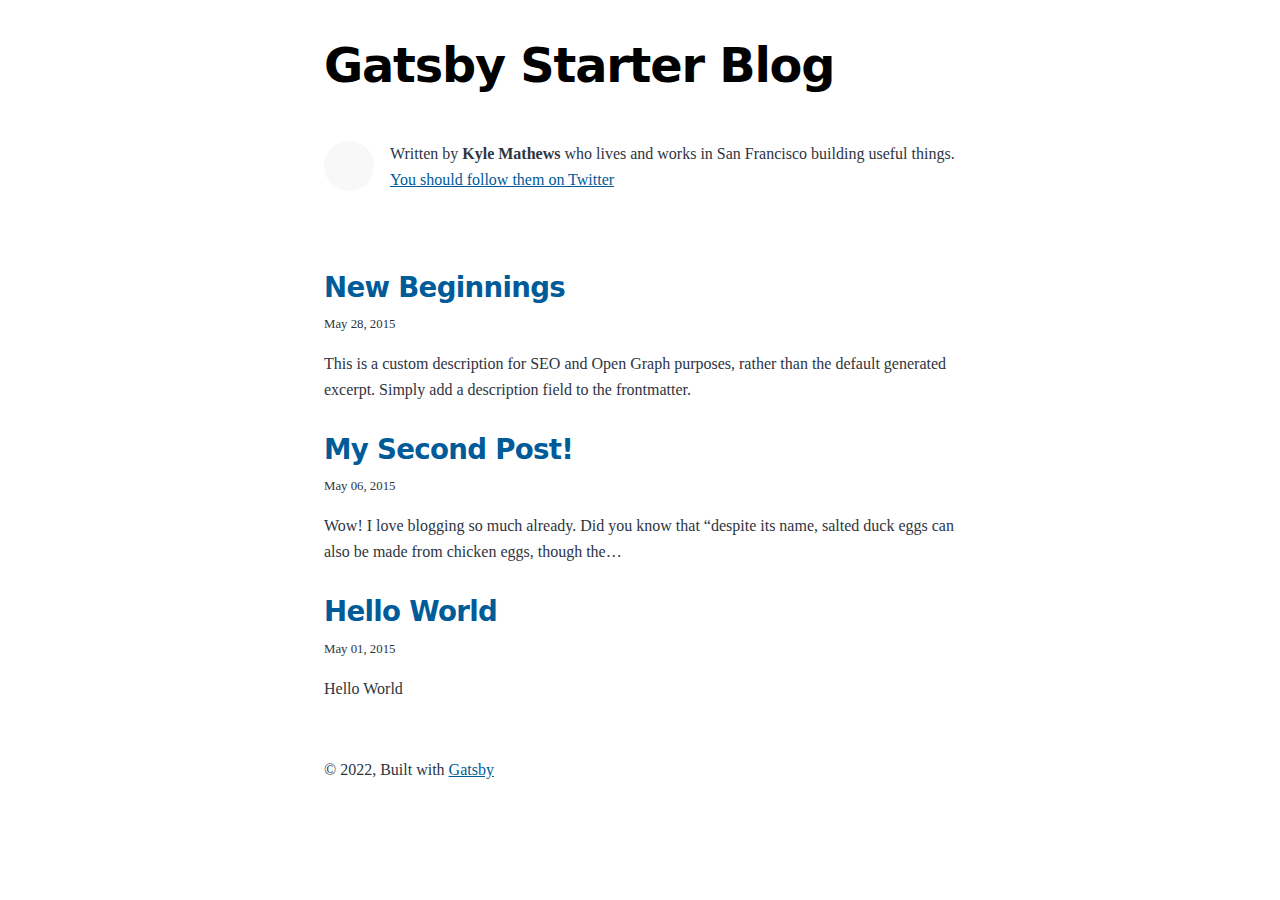
==== index.html @ 4748e027 "Updates" ====
<!DOCTYPE html><html lang="en"><head><meta charSet="utf-8"/><meta http-equiv="x-ua-compatible" content="ie=edge"/><meta name="viewport" content="width=device-width, initial-scale=1, shrink-to-fit=no"/><meta name="generator" content="Gatsby 4.24.4"/><meta name="description" content="A starter blog demonstrating what Gatsby can do." data-gatsby-head="true"/><meta property="og:title" content="All posts" data-gatsby-head="true"/><meta property="og:description" content="A starter blog demonstrating what Gatsby can do." data-gatsby-head="true"/><meta property="og:type" content="website" data-gatsby-head="true"/><meta name="twitter:card" content="summary" data-gatsby-head="true"/><meta name="twitter:creator" content="kylemathews" data-gatsby-head="true"/><meta name="twitter:title" content="All posts" data-gatsby-head="true"/><meta name="twitter:description" content="A starter blog demonstrating what Gatsby can do." data-gatsby-head="true"/><style data-href="/study/styles.c14527ef14ad3325bc7f.css" data-identity="gatsby-global-css">@font-face{font-display:swap;font-family:Montserrat;font-style:normal;font-weight:100;src:local("Montserrat Thin "),local("Montserrat-Thin"),url(/study/static/montserrat-latin-100-8d7d79679b70dbe27172b6460e7a7910.woff2) format("woff2"),url(/study/static/montserrat-latin-100-ec38980a9e0119a379e2a9b3dbb1901a.woff) format("woff")}@font-face{font-display:swap;font-family:Montserrat;font-style:italic;font-weight:100;src:local("Montserrat Thin italic"),local("Montserrat-Thinitalic"),url(/study/static/montserrat-latin-100italic-e279051046ba1286706adc886cf1c96b.woff2) format("woff2"),url(/study/static/montserrat-latin-100italic-3b325a3173c8207435cd1b76e19bf501.woff) format("woff")}@font-face{font-display:swap;font-family:Montserrat;font-style:normal;font-weight:200;src:local("Montserrat Extra Light "),local("Montserrat-Extra Light"),url(/study/static/montserrat-latin-200-9d266fbbfa6cab7009bd56003b1eeb67.woff2) format("woff2"),url(/study/static/montserrat-latin-200-2d8ba08717110d27122e54c34b8a5798.woff) format("woff")}@font-face{font-display:swap;font-family:Montserrat;font-style:italic;font-weight:200;src:local("Montserrat Extra Light italic"),local("Montserrat-Extra Lightitalic"),url(/study/static/montserrat-latin-200italic-6e5b3756583bb2263eb062eae992735e.woff2) format("woff2"),url(/study/static/montserrat-latin-200italic-a0d6f343e4b536c582926255367a57da.woff) format("woff")}@font-face{font-display:swap;font-family:Montserrat;font-style:normal;font-weight:300;src:local("Montserrat Light "),local("Montserrat-Light"),url(/study/static/montserrat-latin-300-00b3e893aab5a8fd632d6342eb72551a.woff2) format("woff2"),url(/study/static/montserrat-latin-300-ea303695ceab35f17e7d062f30e0173b.woff) format("woff")}@font-face{font-display:swap;font-family:Montserrat;font-style:italic;font-weight:300;src:local("Montserrat Light italic"),local("Montserrat-Lightitalic"),url(/study/static/montserrat-latin-300italic-56f34ea368f6aedf89583d444bbcb227.woff2) format("woff2"),url(/study/static/montserrat-latin-300italic-54b0bf2c8c4c12ffafd803be2466a790.woff) format("woff")}@font-face{font-display:swap;font-family:Montserrat;font-style:normal;font-weight:400;src:local("Montserrat Regular "),local("Montserrat-Regular"),url(/study/static/montserrat-latin-400-b71748ae4f80ec8c014def4c5fa8688b.woff2) format("woff2"),url(/study/static/montserrat-latin-400-0659a9f4e90db5cf51b50d005bff1e41.woff) format("woff")}@font-face{font-display:swap;font-family:Montserrat;font-style:italic;font-weight:400;src:local("Montserrat Regular italic"),local("Montserrat-Regularitalic"),url(/study/static/montserrat-latin-400italic-6eed6b4cbb809c6efc7aa7ddad6dbe3e.woff2) format("woff2"),url(/study/static/montserrat-latin-400italic-7583622cfde30ae49086d18447ab28e7.woff) format("woff")}@font-face{font-display:swap;font-family:Montserrat;font-style:normal;font-weight:500;src:local("Montserrat Medium "),local("Montserrat-Medium"),url(/study/static/montserrat-latin-500-091b209546e16313fd4f4fc36090c757.woff2) format("woff2"),url(/study/static/montserrat-latin-500-edd311588712a96bbf435fad264fff62.woff) format("woff")}@font-face{font-display:swap;font-family:Montserrat;font-style:italic;font-weight:500;src:local("Montserrat Medium italic"),local("Montserrat-Mediumitalic"),url(/study/static/montserrat-latin-500italic-c90ced68b46050061d1a41842d6dfb43.woff2) format("woff2"),url(/study/static/montserrat-latin-500italic-5146cbfe02b1deea5dffea27a5f2f998.woff) format("woff")}@font-face{font-display:swap;font-family:Montserrat;font-style:normal;font-weight:600;src:local("Montserrat SemiBold "),local("Montserrat-SemiBold"),url(/study/static/montserrat-latin-600-0480d2f8a71f38db8633b84d8722e0c2.woff2) format("woff2"),url(/study/static/montserrat-latin-600-b77863a375260a05dd13f86a1cee598f.woff) format("woff")}@font-face{font-display:swap;font-family:Montserrat;font-style:italic;font-weight:600;src:local("Montserrat SemiBold italic"),local("Montserrat-SemiBolditalic"),url(/study/static/montserrat-latin-600italic-cf46ffb11f3a60d7df0567f8851a1d00.woff2) format("woff2"),url(/study/static/montserrat-latin-600italic-c4fcfeeb057724724097167e57bd7801.woff) format("woff")}@font-face{font-display:swap;font-family:Montserrat;font-style:normal;font-weight:700;src:local("Montserrat Bold "),local("Montserrat-Bold"),url(/study/static/montserrat-latin-700-7dbcc8a5ea2289d83f657c25b4be6193.woff2) format("woff2"),url(/study/static/montserrat-latin-700-99271a835e1cae8c76ef8bba99a8cc4e.woff) format("woff")}@font-face{font-display:swap;font-family:Montserrat;font-style:italic;font-weight:700;src:local("Montserrat Bold italic"),local("Montserrat-Bolditalic"),url(/study/static/montserrat-latin-700italic-c41ad6bdb4bd504a843d546d0a47958d.woff2) format("woff2"),url(/study/static/montserrat-latin-700italic-6779372f04095051c62ed36bc1dcc142.woff) format("woff")}@font-face{font-display:swap;font-family:Montserrat;font-style:normal;font-weight:800;src:local("Montserrat ExtraBold "),local("Montserrat-ExtraBold"),url(/study/static/montserrat-latin-800-db9a3e0ba7eaea32e5f55328ace6cf23.woff2) format("woff2"),url(/study/static/montserrat-latin-800-4e3c615967a2360f5db87d2f0fd2456f.woff) format("woff")}@font-face{font-display:swap;font-family:Montserrat;font-style:italic;font-weight:800;src:local("Montserrat ExtraBold italic"),local("Montserrat-ExtraBolditalic"),url(/study/static/montserrat-latin-800italic-bf45bfa14805969eda318973947bc42b.woff2) format("woff2"),url(/study/static/montserrat-latin-800italic-fe82abb0bcede51bf724254878e0c374.woff) format("woff")}@font-face{font-display:swap;font-family:Montserrat;font-style:normal;font-weight:900;src:local("Montserrat Black "),local("Montserrat-Black"),url(/study/static/montserrat-latin-900-e66c7edc609e24bacbb705175669d814.woff2) format("woff2"),url(/study/static/montserrat-latin-900-8211f418baeb8ec880b80ba3c682f957.woff) format("woff")}@font-face{font-display:swap;font-family:Montserrat;font-style:italic;font-weight:900;src:local("Montserrat Black italic"),local("Montserrat-Blackitalic"),url(/study/static/montserrat-latin-900italic-4454c775e48152c1a72510ceed3603e2.woff2) format("woff2"),url(/study/static/montserrat-latin-900italic-efcaa0f6a82ee0640b83a0916e6e8d68.woff) format("woff")}@font-face{font-display:swap;font-family:Merriweather;font-style:normal;font-weight:300;src:local("Merriweather Light "),local("Merriweather-Light"),url(/study/static/merriweather-latin-300-fc117160c69a8ea0851b26dd14748ee4.woff2) format("woff2"),url(/study/static/merriweather-latin-300-58b18067ebbd21fda77b67e73c241d3b.woff) format("woff")}@font-face{font-display:swap;font-family:Merriweather;font-style:italic;font-weight:300;src:local("Merriweather Light italic"),local("Merriweather-Lightitalic"),url(/study/static/merriweather-latin-300italic-fe29961474f8dbf77c0aa7b9a629e4bc.woff2) format("woff2"),url(/study/static/merriweather-latin-300italic-23c3f1f88683618a4fb8d265d33d383a.woff) format("woff")}@font-face{font-display:swap;font-family:Merriweather;font-style:normal;font-weight:400;src:local("Merriweather Regular "),local("Merriweather-Regular"),url(/study/static/merriweather-latin-400-d9479e8023bef9cbd9bf8d6eabd6bf36.woff2) format("woff2"),url(/study/static/merriweather-latin-400-040426f99ff6e00b86506452e0d1f10b.woff) format("woff")}@font-face{font-display:swap;font-family:Merriweather;font-style:italic;font-weight:400;src:local("Merriweather Regular italic"),local("Merriweather-Regularitalic"),url(/study/static/merriweather-latin-400italic-2de7bfeaf08fb03d4315d49947f062f7.woff2) format("woff2"),url(/study/static/merriweather-latin-400italic-79db67aca65f5285964ab332bd65f451.woff) format("woff")}@font-face{font-display:swap;font-family:Merriweather;font-style:normal;font-weight:700;src:local("Merriweather Bold "),local("Merriweather-Bold"),url(/study/static/merriweather-latin-700-4b08e01d805fa35d7bf777f1b24314ae.woff2) format("woff2"),url(/study/static/merriweather-latin-700-22fb8afba4ab1f093b6ef9e28a9b6e92.woff) format("woff")}@font-face{font-display:swap;font-family:Merriweather;font-style:italic;font-weight:700;src:local("Merriweather Bold italic"),local("Merriweather-Bolditalic"),url(/study/static/merriweather-latin-700italic-cd92541b177652fffb6e3b952f1c33f1.woff2) format("woff2"),url(/study/static/merriweather-latin-700italic-f87f3d87cea0dd0979bfc8ac9ea90243.woff) format("woff")}@font-face{font-display:swap;font-family:Merriweather;font-style:normal;font-weight:900;src:local("Merriweather Black "),local("Merriweather-Black"),url(/study/static/merriweather-latin-900-f813fc6a4bee46eda5224ac7ebf1b7be.woff2) format("woff2"),url(/study/static/merriweather-latin-900-5d4e42cb44410674acd99153d57df032.woff) format("woff")}@font-face{font-display:swap;font-family:Merriweather;font-style:italic;font-weight:900;src:local("Merriweather Black italic"),local("Merriweather-Blackitalic"),url(/study/static/merriweather-latin-900italic-b7901d85486871c1779c0e93ddd85656.woff2) format("woff2"),url(/study/static/merriweather-latin-900italic-9647f9fdab98756989a8a5550eb205c3.woff) format("woff")}


/*! normalize.css v8.0.1 | MIT License | github.com/necolas/normalize.css */html{-webkit-text-size-adjust:100%;line-height:1.15}body{margin:0}main{display:block}h1{font-size:2em;margin:.67em 0}hr{box-sizing:content-box;height:0;overflow:visible}pre{font-family:monospace,monospace;font-size:1em}a{background-color:transparent}abbr[title]{border-bottom:none;text-decoration:underline;-webkit-text-decoration:underline dotted;text-decoration:underline dotted}b,strong{font-weight:bolder}code,kbd,samp{font-family:monospace,monospace;font-size:1em}small{font-size:80%}sub,sup{font-size:75%;line-height:0;position:relative;vertical-align:baseline}sub{bottom:-.25em}sup{top:-.5em}img{border-style:none}button,input,optgroup,select,textarea{font-family:inherit;font-size:100%;line-height:1.15;margin:0}button,input{overflow:visible}button,select{text-transform:none}[type=button],[type=reset],[type=submit],button{-webkit-appearance:button}[type=button]::-moz-focus-inner,[type=reset]::-moz-focus-inner,[type=submit]::-moz-focus-inner,button::-moz-focus-inner{border-style:none;padding:0}[type=button]:-moz-focusring,[type=reset]:-moz-focusring,[type=submit]:-moz-focusring,button:-moz-focusring{outline:1px dotted ButtonText}fieldset{padding:.35em .75em .625em}legend{box-sizing:border-box;color:inherit;display:table;max-width:100%;padding:0;white-space:normal}progress{vertical-align:baseline}textarea{overflow:auto}[type=checkbox],[type=radio]{box-sizing:border-box;padding:0}[type=number]::-webkit-inner-spin-button,[type=number]::-webkit-outer-spin-button{height:auto}[type=search]{-webkit-appearance:textfield;outline-offset:-2px}[type=search]::-webkit-search-decoration{-webkit-appearance:none}::-webkit-file-upload-button{-webkit-appearance:button;font:inherit}details{display:block}summary{display:list-item}[hidden]{display:none}:root{--maxWidth-none:"none";--maxWidth-xs:20rem;--maxWidth-sm:24rem;--maxWidth-md:28rem;--maxWidth-lg:32rem;--maxWidth-xl:36rem;--maxWidth-2xl:42rem;--maxWidth-3xl:48rem;--maxWidth-4xl:56rem;--maxWidth-full:"100%";--maxWidth-wrapper:var(--maxWidth-2xl);--spacing-px:"1px";--spacing-0:0;--spacing-1:0.25rem;--spacing-2:0.5rem;--spacing-3:0.75rem;--spacing-4:1rem;--spacing-5:1.25rem;--spacing-6:1.5rem;--spacing-8:2rem;--spacing-10:2.5rem;--spacing-12:3rem;--spacing-16:4rem;--spacing-20:5rem;--spacing-24:6rem;--spacing-32:8rem;--fontFamily-sans:Montserrat,system-ui,-apple-system,BlinkMacSystemFont,"Segoe UI",Roboto,"Helvetica Neue",Arial,"Noto Sans",sans-serif,"Apple Color Emoji","Segoe UI Emoji","Segoe UI Symbol","Noto Color Emoji";--fontFamily-serif:"Merriweather","Georgia",Cambria,"Times New Roman",Times,serif;--font-body:var(--fontFamily-serif);--font-heading:var(--fontFamily-sans);--fontWeight-normal:400;--fontWeight-medium:500;--fontWeight-semibold:600;--fontWeight-bold:700;--fontWeight-extrabold:800;--fontWeight-black:900;--fontSize-root:16px;--lineHeight-none:1;--lineHeight-tight:1.1;--lineHeight-normal:1.5;--lineHeight-relaxed:1.625;--fontSize-0:0.833rem;--fontSize-1:1rem;--fontSize-2:1.2rem;--fontSize-3:1.44rem;--fontSize-4:1.728rem;--fontSize-5:2.074rem;--fontSize-6:2.488rem;--fontSize-7:2.986rem;--color-primary:#005b99;--color-text:#2e353f;--color-text-light:#4f5969;--color-heading:#1a202c;--color-heading-black:#000;--color-accent:#d1dce5}*,:after,:before{box-sizing:border-box}html{-webkit-font-smoothing:antialiased;-moz-osx-font-smoothing:grayscale;font-size:var(--fontSize-root);line-height:var(--lineHeight-normal)}body{color:var(--color-text);font-family:var(--font-body);font-size:var(--fontSize-1)}footer{padding:var(--spacing-6) var(--spacing-0)}hr{background:var(--color-accent);border:0;height:1px}h1,h2,h3,h4,h5,h6{font-family:var(--font-heading);letter-spacing:-.025em;line-height:var(--lineHeight-tight);margin-bottom:var(--spacing-6);margin-top:var(--spacing-12)}h2,h3,h4,h5,h6{color:var(--color-heading);font-weight:var(--fontWeight-bold)}h1{color:var(--color-heading-black);font-size:var(--fontSize-6);font-weight:var(--fontWeight-black)}h2{font-size:var(--fontSize-5)}h3{font-size:var(--fontSize-4)}h4{font-size:var(--fontSize-3)}h5{font-size:var(--fontSize-2)}h6{font-size:var(--fontSize-1)}h1>a,h2>a,h3>a,h4>a,h5>a,h6>a{color:inherit;text-decoration:none}p{--baseline-multiplier:0.179;--x-height-multiplier:0.35;line-height:var(--lineHeight-relaxed);margin:var(--spacing-0) var(--spacing-0) var(--spacing-8) var(--spacing-0)}ol,p,ul{padding:var(--spacing-0)}ol,ul{list-style-image:none;list-style-position:outside;margin-bottom:var(--spacing-8);margin-left:var(--spacing-0);margin-right:var(--spacing-0)}ol li,ul li{padding-left:var(--spacing-0)}li>p,ol li,ul li{margin-bottom:calc(var(--spacing-8)/2)}li :last-child{margin-bottom:var(--spacing-0)}li>ul{margin-left:var(--spacing-8);margin-top:calc(var(--spacing-8)/2)}blockquote{border-left:var(--spacing-1) solid var(--color-primary);color:var(--color-text-light);font-size:var(--fontSize-2);font-style:italic;margin-bottom:var(--spacing-8);margin-left:calc(var(--spacing-6)*-1);margin-right:var(--spacing-8);padding:var(--spacing-0) var(--spacing-0) var(--spacing-0) var(--spacing-6)}blockquote>:last-child{margin-bottom:var(--spacing-0)}blockquote>ol,blockquote>ul{list-style-position:inside}table{border-collapse:collapse;border-spacing:.25rem;margin-bottom:var(--spacing-8);width:100%}table thead tr th{border-bottom:1px solid var(--color-accent)}a{color:var(--color-primary)}a:focus,a:hover{text-decoration:none}.global-wrapper{margin:var(--spacing-0) auto;max-width:var(--maxWidth-wrapper);padding:var(--spacing-10) var(--spacing-5)}.global-wrapper[data-is-root-path=true] .bio{margin-bottom:var(--spacing-20)}.global-header{margin-bottom:var(--spacing-12)}.main-heading{font-size:var(--fontSize-7);margin:0}.post-list-item{margin-bottom:var(--spacing-8);margin-top:var(--spacing-8)}.post-list-item p{margin-bottom:var(--spacing-0)}.post-list-item h2{color:var(--color-primary);font-size:var(--fontSize-4);margin-bottom:var(--spacing-2);margin-top:var(--spacing-0)}.post-list-item header{margin-bottom:var(--spacing-4)}.header-link-home{font-family:var(--font-heading);font-size:var(--fontSize-2);font-weight:var(--fontWeight-bold);text-decoration:none}.bio{display:flex;margin-bottom:var(--spacing-16)}.bio p,.bio-avatar{margin-bottom:var(--spacing-0)}.bio-avatar{border-radius:100%;margin-right:var(--spacing-4);min-width:50px}.blog-post header h1{margin:var(--spacing-0) var(--spacing-0) var(--spacing-4) var(--spacing-0)}.blog-post header p{font-family:var(--font-heading);font-size:var(--fontSize-2)}.blog-post-nav ul{margin:var(--spacing-0)}.gatsby-highlight{margin-bottom:var(--spacing-8)}@media (max-width:42rem){blockquote{margin-left:var(--spacing-0);padding:var(--spacing-0) var(--spacing-0) var(--spacing-0) var(--spacing-4)}ol,ul{list-style-position:inside}}code[class*=language-],pre[class*=language-]{word-wrap:normal;background:none;color:#000;font-family:Consolas,Monaco,Andale Mono,Ubuntu Mono,monospace;font-size:1em;-webkit-hyphens:none;hyphens:none;line-height:1.5;-o-tab-size:4;tab-size:4;text-align:left;text-shadow:0 1px #fff;white-space:pre;word-break:normal;word-spacing:normal}code[class*=language-] ::selection,code[class*=language-]::selection,pre[class*=language-] ::selection,pre[class*=language-]::selection{background:#b3d4fc;text-shadow:none}@media print{code[class*=language-],pre[class*=language-]{text-shadow:none}}pre[class*=language-]{margin:.5em 0;overflow:auto;padding:1em}:not(pre)>code[class*=language-],pre[class*=language-]{background:#f5f2f0}:not(pre)>code[class*=language-]{border-radius:.3em;padding:.1em;white-space:normal}.token.cdata,.token.comment,.token.doctype,.token.prolog{color:#708090}.token.punctuation{color:#999}.token.namespace{opacity:.7}.token.boolean,.token.constant,.token.deleted,.token.number,.token.property,.token.symbol,.token.tag{color:#905}.token.attr-name,.token.builtin,.token.char,.token.inserted,.token.selector,.token.string{color:#690}.language-css .token.string,.style .token.string,.token.entity,.token.operator,.token.url{background:hsla(0,0%,100%,.5);color:#9a6e3a}.token.atrule,.token.attr-value,.token.keyword{color:#07a}.token.class-name,.token.function{color:#dd4a68}.token.important,.token.regex,.token.variable{color:#e90}.token.bold,.token.important{font-weight:700}.token.italic{font-style:italic}.token.entity{cursor:help}</style><title data-gatsby-head="true">All posts | Gatsby Starter Blog</title><style>.gatsby-image-wrapper{position:relative;overflow:hidden}.gatsby-image-wrapper picture.object-fit-polyfill{position:static!important}.gatsby-image-wrapper img{bottom:0;height:100%;left:0;margin:0;max-width:none;padding:0;position:absolute;right:0;top:0;width:100%;object-fit:cover}.gatsby-image-wrapper [data-main-image]{opacity:0;transform:translateZ(0);transition:opacity .25s linear;will-change:opacity}.gatsby-image-wrapper-constrained{display:inline-block;vertical-align:top}</style><noscript><style>.gatsby-image-wrapper noscript [data-main-image]{opacity:1!important}.gatsby-image-wrapper [data-placeholder-image]{opacity:0!important}</style></noscript><script type="module">const e="undefined"!=typeof HTMLImageElement&&"loading"in HTMLImageElement.prototype;e&&document.body.addEventListener("load",(function(e){const t=e.target;if(void 0===t.dataset.mainImage)return;if(void 0===t.dataset.gatsbyImageSsr)return;let a=null,n=t;for(;null===a&&n;)void 0!==n.parentNode.dataset.gatsbyImageWrapper&&(a=n.parentNode),n=n.parentNode;const o=a.querySelector("[data-placeholder-image]"),r=new Image;r.src=t.currentSrc,r.decode().catch((()=>{})).then((()=>{t.style.opacity=1,o&&(o.style.opacity=0,o.style.transition="opacity 500ms linear")}))}),!0);</script><link rel="alternate" type="application/rss+xml" title="Gatsby Starter Blog RSS Feed" href="/study/rss.xml"/><link rel="icon" href="/study/favicon-32x32.png?v=4a9773549091c227cd2eb82ccd9c5e3a" type="image/png"/><link rel="manifest" href="/study/manifest.webmanifest" crossorigin="anonymous"/><link rel="apple-touch-icon" sizes="48x48" href="/study/icons/icon-48x48.png?v=4a9773549091c227cd2eb82ccd9c5e3a"/><link rel="apple-touch-icon" sizes="72x72" href="/study/icons/icon-72x72.png?v=4a9773549091c227cd2eb82ccd9c5e3a"/><link rel="apple-touch-icon" sizes="96x96" href="/study/icons/icon-96x96.png?v=4a9773549091c227cd2eb82ccd9c5e3a"/><link rel="apple-touch-icon" sizes="144x144" href="/study/icons/icon-144x144.png?v=4a9773549091c227cd2eb82ccd9c5e3a"/><link rel="apple-touch-icon" sizes="192x192" href="/study/icons/icon-192x192.png?v=4a9773549091c227cd2eb82ccd9c5e3a"/><link rel="apple-touch-icon" sizes="256x256" href="/study/icons/icon-256x256.png?v=4a9773549091c227cd2eb82ccd9c5e3a"/><link rel="apple-touch-icon" sizes="384x384" href="/study/icons/icon-384x384.png?v=4a9773549091c227cd2eb82ccd9c5e3a"/><link rel="apple-touch-icon" sizes="512x512" href="/study/icons/icon-512x512.png?v=4a9773549091c227cd2eb82ccd9c5e3a"/></head><body><div id="___gatsby"><div style="outline:none" tabindex="-1" id="gatsby-focus-wrapper"><div class="global-wrapper" data-is-root-path="true"><header class="global-header"><h1 class="main-heading"><a aria-current="page" class="" href="/study/">Gatsby Starter Blog</a></h1></header><main><div class="bio"><div data-gatsby-image-wrapper="" style="width:50px;height:50px" class="gatsby-image-wrapper bio-avatar"><div aria-hidden="true" data-placeholder-image="" style="opacity:1;transition:opacity 500ms linear;background-color:#f8f8f8;width:50px;height:50px;position:relative"></div><picture><source type="image/avif" data-srcset="/study/static/6dacf7b2c4db85249eda1745ffb570ed/d4bf4/profile-pic.avif 50w,/study/static/6dacf7b2c4db85249eda1745ffb570ed/ee81f/profile-pic.avif 100w" sizes="50px"/><source type="image/webp" data-srcset="/study/static/6dacf7b2c4db85249eda1745ffb570ed/3faea/profile-pic.webp 50w,/study/static/6dacf7b2c4db85249eda1745ffb570ed/6a679/profile-pic.webp 100w" sizes="50px"/><img data-gatsby-image-ssr="" layout="fixed" data-main-image="" style="opacity:0" sizes="50px" decoding="async" loading="lazy" data-src="/study/static/6dacf7b2c4db85249eda1745ffb570ed/e5610/profile-pic.png" data-srcset="/study/static/6dacf7b2c4db85249eda1745ffb570ed/e5610/profile-pic.png 50w,/study/static/6dacf7b2c4db85249eda1745ffb570ed/e9b55/profile-pic.png 100w" alt="Profile picture"/></picture><noscript><picture><source type="image/avif" srcSet="/study/static/6dacf7b2c4db85249eda1745ffb570ed/d4bf4/profile-pic.avif 50w,/study/static/6dacf7b2c4db85249eda1745ffb570ed/ee81f/profile-pic.avif 100w" sizes="50px"/><source type="image/webp" srcSet="/study/static/6dacf7b2c4db85249eda1745ffb570ed/3faea/profile-pic.webp 50w,/study/static/6dacf7b2c4db85249eda1745ffb570ed/6a679/profile-pic.webp 100w" sizes="50px"/><img data-gatsby-image-ssr="" layout="fixed" data-main-image="" style="opacity:0" sizes="50px" decoding="async" loading="lazy" src="/study/static/6dacf7b2c4db85249eda1745ffb570ed/e5610/profile-pic.png" srcSet="/study/static/6dacf7b2c4db85249eda1745ffb570ed/e5610/profile-pic.png 50w,/study/static/6dacf7b2c4db85249eda1745ffb570ed/e9b55/profile-pic.png 100w" alt="Profile picture"/></picture></noscript><script type="module">const t="undefined"!=typeof HTMLImageElement&&"loading"in HTMLImageElement.prototype;if(t){const t=document.querySelectorAll("img[data-main-image]");for(let e of t){e.dataset.src&&(e.setAttribute("src",e.dataset.src),e.removeAttribute("data-src")),e.dataset.srcset&&(e.setAttribute("srcset",e.dataset.srcset),e.removeAttribute("data-srcset"));const t=e.parentNode.querySelectorAll("source[data-srcset]");for(let e of t)e.setAttribute("srcset",e.dataset.srcset),e.removeAttribute("data-srcset");e.complete&&(e.style.opacity=1,e.parentNode.parentNode.querySelector("[data-placeholder-image]").style.opacity=0)}}</script></div><p>Written by <!-- --><strong>Kyle Mathews</strong> <!-- -->who lives and works in San Francisco building useful things.<!-- --> <!-- --><a href="https://twitter.com/kylemathews">You should follow them on Twitter</a></p></div><ol style="list-style:none"><li><article class="post-list-item" itemscope="" itemType="http://schema.org/Article"><header><h2><a itemProp="url" href="/study/new-beginnings/"><span itemProp="headline">New Beginnings</span></a></h2><small>May 28, 2015</small></header><section><p itemProp="description">This is a custom description for SEO and Open Graph purposes, rather than the default generated excerpt. Simply add a description field to the frontmatter.</p></section></article></li><li><article class="post-list-item" itemscope="" itemType="http://schema.org/Article"><header><h2><a itemProp="url" href="/study/my-second-post/"><span itemProp="headline">My Second Post!</span></a></h2><small>May 06, 2015</small></header><section><p itemProp="description">Wow! I love blogging so much already. Did you know that “despite its name, salted duck eggs can also be made from
chicken eggs, though the…</p></section></article></li><li><article class="post-list-item" itemscope="" itemType="http://schema.org/Article"><header><h2><a itemProp="url" href="/study/hello-world/"><span itemProp="headline">Hello World</span></a></h2><small>May 01, 2015</small></header><section><p itemProp="description">Hello World</p></section></article></li></ol></main><footer>© <!-- -->2022<!-- -->, Built with<!-- --> <!-- --><a href="https://www.gatsbyjs.com">Gatsby</a></footer></div></div><div id="gatsby-announcer" style="position:absolute;top:0;width:1px;height:1px;padding:0;overflow:hidden;clip:rect(0, 0, 0, 0);white-space:nowrap;border:0" aria-live="assertive" aria-atomic="true"></div></div><script id="gatsby-script-loader">/*<![CDATA[*/window.pagePath="/";window.___webpackCompilationHash="e8d7f57563f80131ccb7";/*]]>*/</script><script id="gatsby-chunk-mapping">/*<![CDATA[*/window.___chunkMapping={"polyfill":["/polyfill-afa68794cf9a69af341a.js"],"app":["/app-5533d366fbb683eb1912.js"],"component---src-pages-404-js":["/component---src-pages-404-js-b364aab00191e55631bd.js"],"component---src-pages-index-js":["/component---src-pages-index-js-6cac483fa04b52edad50.js"],"component---src-pages-using-typescript-tsx":["/component---src-pages-using-typescript-tsx-edf09d9004c77bab55fc.js"],"component---src-templates-blog-post-js":["/component---src-templates-blog-post-js-9437434837a0eefdf207.js"]};/*]]>*/</script><script src="/study/polyfill-afa68794cf9a69af341a.js" nomodule=""></script><script src="/study/app-5533d366fbb683eb1912.js" async=""></script><script src="/study/framework-6e6c9ea24de955c5e265.js" async=""></script><script src="/study/webpack-runtime-669fdd7a14c1abac9bb7.js" async=""></script></body></html>
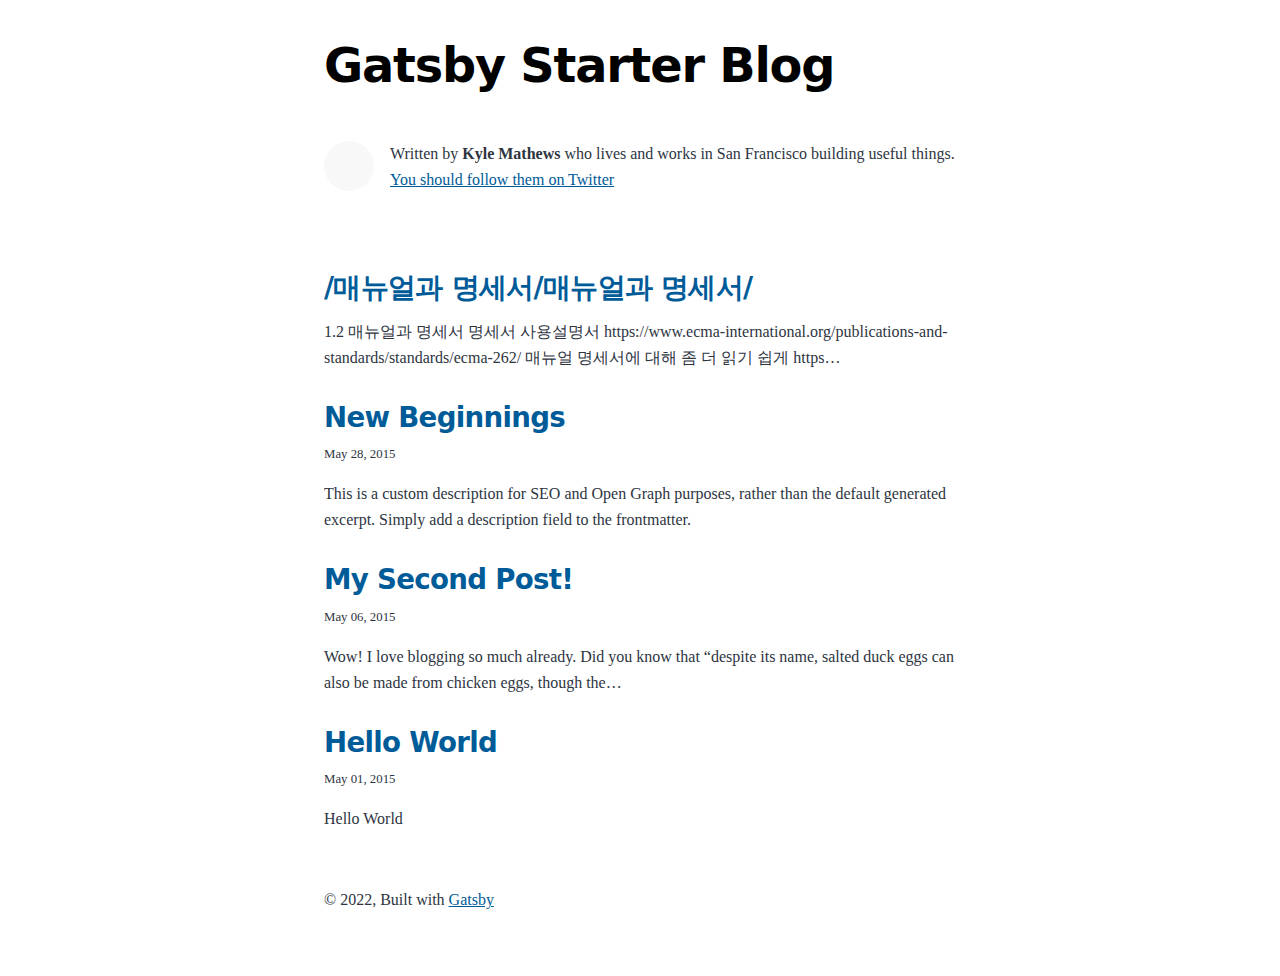
==== commit 59e89b22: "Updates" ====
--- a/index.html
+++ b/index.html
@@ -1,5 +1,5 @@
 <!DOCTYPE html><html lang="en"><head><meta charSet="utf-8"/><meta http-equiv="x-ua-compatible" content="ie=edge"/><meta name="viewport" content="width=device-width, initial-scale=1, shrink-to-fit=no"/><meta name="generator" content="Gatsby 4.24.4"/><meta name="description" content="A starter blog demonstrating what Gatsby can do." data-gatsby-head="true"/><meta property="og:title" content="All posts" data-gatsby-head="true"/><meta property="og:description" content="A starter blog demonstrating what Gatsby can do." data-gatsby-head="true"/><meta property="og:type" content="website" data-gatsby-head="true"/><meta name="twitter:card" content="summary" data-gatsby-head="true"/><meta name="twitter:creator" content="kylemathews" data-gatsby-head="true"/><meta name="twitter:title" content="All posts" data-gatsby-head="true"/><meta name="twitter:description" content="A starter blog demonstrating what Gatsby can do." data-gatsby-head="true"/><style data-href="/study/styles.c14527ef14ad3325bc7f.css" data-identity="gatsby-global-css">@font-face{font-display:swap;font-family:Montserrat;font-style:normal;font-weight:100;src:local("Montserrat Thin "),local("Montserrat-Thin"),url(/study/static/montserrat-latin-100-8d7d79679b70dbe27172b6460e7a7910.woff2) format("woff2"),url(/study/static/montserrat-latin-100-ec38980a9e0119a379e2a9b3dbb1901a.woff) format("woff")}@font-face{font-display:swap;font-family:Montserrat;font-style:italic;font-weight:100;src:local("Montserrat Thin italic"),local("Montserrat-Thinitalic"),url(/study/static/montserrat-latin-100italic-e279051046ba1286706adc886cf1c96b.woff2) format("woff2"),url(/study/static/montserrat-latin-100italic-3b325a3173c8207435cd1b76e19bf501.woff) format("woff")}@font-face{font-display:swap;font-family:Montserrat;font-style:normal;font-weight:200;src:local("Montserrat Extra Light "),local("Montserrat-Extra Light"),url(/study/static/montserrat-latin-200-9d266fbbfa6cab7009bd56003b1eeb67.woff2) format("woff2"),url(/study/static/montserrat-latin-200-2d8ba08717110d27122e54c34b8a5798.woff) format("woff")}@font-face{font-display:swap;font-family:Montserrat;font-style:italic;font-weight:200;src:local("Montserrat Extra Light italic"),local("Montserrat-Extra Lightitalic"),url(/study/static/montserrat-latin-200italic-6e5b3756583bb2263eb062eae992735e.woff2) format("woff2"),url(/study/static/montserrat-latin-200italic-a0d6f343e4b536c582926255367a57da.woff) format("woff")}@font-face{font-display:swap;font-family:Montserrat;font-style:normal;font-weight:300;src:local("Montserrat Light "),local("Montserrat-Light"),url(/study/static/montserrat-latin-300-00b3e893aab5a8fd632d6342eb72551a.woff2) format("woff2"),url(/study/static/montserrat-latin-300-ea303695ceab35f17e7d062f30e0173b.woff) format("woff")}@font-face{font-display:swap;font-family:Montserrat;font-style:italic;font-weight:300;src:local("Montserrat Light italic"),local("Montserrat-Lightitalic"),url(/study/static/montserrat-latin-300italic-56f34ea368f6aedf89583d444bbcb227.woff2) format("woff2"),url(/study/static/montserrat-latin-300italic-54b0bf2c8c4c12ffafd803be2466a790.woff) format("woff")}@font-face{font-display:swap;font-family:Montserrat;font-style:normal;font-weight:400;src:local("Montserrat Regular "),local("Montserrat-Regular"),url(/study/static/montserrat-latin-400-b71748ae4f80ec8c014def4c5fa8688b.woff2) format("woff2"),url(/study/static/montserrat-latin-400-0659a9f4e90db5cf51b50d005bff1e41.woff) format("woff")}@font-face{font-display:swap;font-family:Montserrat;font-style:italic;font-weight:400;src:local("Montserrat Regular italic"),local("Montserrat-Regularitalic"),url(/study/static/montserrat-latin-400italic-6eed6b4cbb809c6efc7aa7ddad6dbe3e.woff2) format("woff2"),url(/study/static/montserrat-latin-400italic-7583622cfde30ae49086d18447ab28e7.woff) format("woff")}@font-face{font-display:swap;font-family:Montserrat;font-style:normal;font-weight:500;src:local("Montserrat Medium "),local("Montserrat-Medium"),url(/study/static/montserrat-latin-500-091b209546e16313fd4f4fc36090c757.woff2) format("woff2"),url(/study/static/montserrat-latin-500-edd311588712a96bbf435fad264fff62.woff) format("woff")}@font-face{font-display:swap;font-family:Montserrat;font-style:italic;font-weight:500;src:local("Montserrat Medium italic"),local("Montserrat-Mediumitalic"),url(/study/static/montserrat-latin-500italic-c90ced68b46050061d1a41842d6dfb43.woff2) format("woff2"),url(/study/static/montserrat-latin-500italic-5146cbfe02b1deea5dffea27a5f2f998.woff) format("woff")}@font-face{font-display:swap;font-family:Montserrat;font-style:normal;font-weight:600;src:local("Montserrat SemiBold "),local("Montserrat-SemiBold"),url(/study/static/montserrat-latin-600-0480d2f8a71f38db8633b84d8722e0c2.woff2) format("woff2"),url(/study/static/montserrat-latin-600-b77863a375260a05dd13f86a1cee598f.woff) format("woff")}@font-face{font-display:swap;font-family:Montserrat;font-style:italic;font-weight:600;src:local("Montserrat SemiBold italic"),local("Montserrat-SemiBolditalic"),url(/study/static/montserrat-latin-600italic-cf46ffb11f3a60d7df0567f8851a1d00.woff2) format("woff2"),url(/study/static/montserrat-latin-600italic-c4fcfeeb057724724097167e57bd7801.woff) format("woff")}@font-face{font-display:swap;font-family:Montserrat;font-style:normal;font-weight:700;src:local("Montserrat Bold "),local("Montserrat-Bold"),url(/study/static/montserrat-latin-700-7dbcc8a5ea2289d83f657c25b4be6193.woff2) format("woff2"),url(/study/static/montserrat-latin-700-99271a835e1cae8c76ef8bba99a8cc4e.woff) format("woff")}@font-face{font-display:swap;font-family:Montserrat;font-style:italic;font-weight:700;src:local("Montserrat Bold italic"),local("Montserrat-Bolditalic"),url(/study/static/montserrat-latin-700italic-c41ad6bdb4bd504a843d546d0a47958d.woff2) format("woff2"),url(/study/static/montserrat-latin-700italic-6779372f04095051c62ed36bc1dcc142.woff) format("woff")}@font-face{font-display:swap;font-family:Montserrat;font-style:normal;font-weight:800;src:local("Montserrat ExtraBold "),local("Montserrat-ExtraBold"),url(/study/static/montserrat-latin-800-db9a3e0ba7eaea32e5f55328ace6cf23.woff2) format("woff2"),url(/study/static/montserrat-latin-800-4e3c615967a2360f5db87d2f0fd2456f.woff) format("woff")}@font-face{font-display:swap;font-family:Montserrat;font-style:italic;font-weight:800;src:local("Montserrat ExtraBold italic"),local("Montserrat-ExtraBolditalic"),url(/study/static/montserrat-latin-800italic-bf45bfa14805969eda318973947bc42b.woff2) format("woff2"),url(/study/static/montserrat-latin-800italic-fe82abb0bcede51bf724254878e0c374.woff) format("woff")}@font-face{font-display:swap;font-family:Montserrat;font-style:normal;font-weight:900;src:local("Montserrat Black "),local("Montserrat-Black"),url(/study/static/montserrat-latin-900-e66c7edc609e24bacbb705175669d814.woff2) format("woff2"),url(/study/static/montserrat-latin-900-8211f418baeb8ec880b80ba3c682f957.woff) format("woff")}@font-face{font-display:swap;font-family:Montserrat;font-style:italic;font-weight:900;src:local("Montserrat Black italic"),local("Montserrat-Blackitalic"),url(/study/static/montserrat-latin-900italic-4454c775e48152c1a72510ceed3603e2.woff2) format("woff2"),url(/study/static/montserrat-latin-900italic-efcaa0f6a82ee0640b83a0916e6e8d68.woff) format("woff")}@font-face{font-display:swap;font-family:Merriweather;font-style:normal;font-weight:300;src:local("Merriweather Light "),local("Merriweather-Light"),url(/study/static/merriweather-latin-300-fc117160c69a8ea0851b26dd14748ee4.woff2) format("woff2"),url(/study/static/merriweather-latin-300-58b18067ebbd21fda77b67e73c241d3b.woff) format("woff")}@font-face{font-display:swap;font-family:Merriweather;font-style:italic;font-weight:300;src:local("Merriweather Light italic"),local("Merriweather-Lightitalic"),url(/study/static/merriweather-latin-300italic-fe29961474f8dbf77c0aa7b9a629e4bc.woff2) format("woff2"),url(/study/static/merriweather-latin-300italic-23c3f1f88683618a4fb8d265d33d383a.woff) format("woff")}@font-face{font-display:swap;font-family:Merriweather;font-style:normal;font-weight:400;src:local("Merriweather Regular "),local("Merriweather-Regular"),url(/study/static/merriweather-latin-400-d9479e8023bef9cbd9bf8d6eabd6bf36.woff2) format("woff2"),url(/study/static/merriweather-latin-400-040426f99ff6e00b86506452e0d1f10b.woff) format("woff")}@font-face{font-display:swap;font-family:Merriweather;font-style:italic;font-weight:400;src:local("Merriweather Regular italic"),local("Merriweather-Regularitalic"),url(/study/static/merriweather-latin-400italic-2de7bfeaf08fb03d4315d49947f062f7.woff2) format("woff2"),url(/study/static/merriweather-latin-400italic-79db67aca65f5285964ab332bd65f451.woff) format("woff")}@font-face{font-display:swap;font-family:Merriweather;font-style:normal;font-weight:700;src:local("Merriweather Bold "),local("Merriweather-Bold"),url(/study/static/merriweather-latin-700-4b08e01d805fa35d7bf777f1b24314ae.woff2) format("woff2"),url(/study/static/merriweather-latin-700-22fb8afba4ab1f093b6ef9e28a9b6e92.woff) format("woff")}@font-face{font-display:swap;font-family:Merriweather;font-style:italic;font-weight:700;src:local("Merriweather Bold italic"),local("Merriweather-Bolditalic"),url(/study/static/merriweather-latin-700italic-cd92541b177652fffb6e3b952f1c33f1.woff2) format("woff2"),url(/study/static/merriweather-latin-700italic-f87f3d87cea0dd0979bfc8ac9ea90243.woff) format("woff")}@font-face{font-display:swap;font-family:Merriweather;font-style:normal;font-weight:900;src:local("Merriweather Black "),local("Merriweather-Black"),url(/study/static/merriweather-latin-900-f813fc6a4bee46eda5224ac7ebf1b7be.woff2) format("woff2"),url(/study/static/merriweather-latin-900-5d4e42cb44410674acd99153d57df032.woff) format("woff")}@font-face{font-display:swap;font-family:Merriweather;font-style:italic;font-weight:900;src:local("Merriweather Black italic"),local("Merriweather-Blackitalic"),url(/study/static/merriweather-latin-900italic-b7901d85486871c1779c0e93ddd85656.woff2) format("woff2"),url(/study/static/merriweather-latin-900italic-9647f9fdab98756989a8a5550eb205c3.woff) format("woff")}
 
 
-/*! normalize.css v8.0.1 | MIT License | github.com/necolas/normalize.css */html{-webkit-text-size-adjust:100%;line-height:1.15}body{margin:0}main{display:block}h1{font-size:2em;margin:.67em 0}hr{box-sizing:content-box;height:0;overflow:visible}pre{font-family:monospace,monospace;font-size:1em}a{background-color:transparent}abbr[title]{border-bottom:none;text-decoration:underline;-webkit-text-decoration:underline dotted;text-decoration:underline dotted}b,strong{font-weight:bolder}code,kbd,samp{font-family:monospace,monospace;font-size:1em}small{font-size:80%}sub,sup{font-size:75%;line-height:0;position:relative;vertical-align:baseline}sub{bottom:-.25em}sup{top:-.5em}img{border-style:none}button,input,optgroup,select,textarea{font-family:inherit;font-size:100%;line-height:1.15;margin:0}button,input{overflow:visible}button,select{text-transform:none}[type=button],[type=reset],[type=submit],button{-webkit-appearance:button}[type=button]::-moz-focus-inner,[type=reset]::-moz-focus-inner,[type=submit]::-moz-focus-inner,button::-moz-focus-inner{border-style:none;padding:0}[type=button]:-moz-focusring,[type=reset]:-moz-focusring,[type=submit]:-moz-focusring,button:-moz-focusring{outline:1px dotted ButtonText}fieldset{padding:.35em .75em .625em}legend{box-sizing:border-box;color:inherit;display:table;max-width:100%;padding:0;white-space:normal}progress{vertical-align:baseline}textarea{overflow:auto}[type=checkbox],[type=radio]{box-sizing:border-box;padding:0}[type=number]::-webkit-inner-spin-button,[type=number]::-webkit-outer-spin-button{height:auto}[type=search]{-webkit-appearance:textfield;outline-offset:-2px}[type=search]::-webkit-search-decoration{-webkit-appearance:none}::-webkit-file-upload-button{-webkit-appearance:button;font:inherit}details{display:block}summary{display:list-item}[hidden]{display:none}:root{--maxWidth-none:"none";--maxWidth-xs:20rem;--maxWidth-sm:24rem;--maxWidth-md:28rem;--maxWidth-lg:32rem;--maxWidth-xl:36rem;--maxWidth-2xl:42rem;--maxWidth-3xl:48rem;--maxWidth-4xl:56rem;--maxWidth-full:"100%";--maxWidth-wrapper:var(--maxWidth-2xl);--spacing-px:"1px";--spacing-0:0;--spacing-1:0.25rem;--spacing-2:0.5rem;--spacing-3:0.75rem;--spacing-4:1rem;--spacing-5:1.25rem;--spacing-6:1.5rem;--spacing-8:2rem;--spacing-10:2.5rem;--spacing-12:3rem;--spacing-16:4rem;--spacing-20:5rem;--spacing-24:6rem;--spacing-32:8rem;--fontFamily-sans:Montserrat,system-ui,-apple-system,BlinkMacSystemFont,"Segoe UI",Roboto,"Helvetica Neue",Arial,"Noto Sans",sans-serif,"Apple Color Emoji","Segoe UI Emoji","Segoe UI Symbol","Noto Color Emoji";--fontFamily-serif:"Merriweather","Georgia",Cambria,"Times New Roman",Times,serif;--font-body:var(--fontFamily-serif);--font-heading:var(--fontFamily-sans);--fontWeight-normal:400;--fontWeight-medium:500;--fontWeight-semibold:600;--fontWeight-bold:700;--fontWeight-extrabold:800;--fontWeight-black:900;--fontSize-root:16px;--lineHeight-none:1;--lineHeight-tight:1.1;--lineHeight-normal:1.5;--lineHeight-relaxed:1.625;--fontSize-0:0.833rem;--fontSize-1:1rem;--fontSize-2:1.2rem;--fontSize-3:1.44rem;--fontSize-4:1.728rem;--fontSize-5:2.074rem;--fontSize-6:2.488rem;--fontSize-7:2.986rem;--color-primary:#005b99;--color-text:#2e353f;--color-text-light:#4f5969;--color-heading:#1a202c;--color-heading-black:#000;--color-accent:#d1dce5}*,:after,:before{box-sizing:border-box}html{-webkit-font-smoothing:antialiased;-moz-osx-font-smoothing:grayscale;font-size:var(--fontSize-root);line-height:var(--lineHeight-normal)}body{color:var(--color-text);font-family:var(--font-body);font-size:var(--fontSize-1)}footer{padding:var(--spacing-6) var(--spacing-0)}hr{background:var(--color-accent);border:0;height:1px}h1,h2,h3,h4,h5,h6{font-family:var(--font-heading);letter-spacing:-.025em;line-height:var(--lineHeight-tight);margin-bottom:var(--spacing-6);margin-top:var(--spacing-12)}h2,h3,h4,h5,h6{color:var(--color-heading);font-weight:var(--fontWeight-bold)}h1{color:var(--color-heading-black);font-size:var(--fontSize-6);font-weight:var(--fontWeight-black)}h2{font-size:var(--fontSize-5)}h3{font-size:var(--fontSize-4)}h4{font-size:var(--fontSize-3)}h5{font-size:var(--fontSize-2)}h6{font-size:var(--fontSize-1)}h1>a,h2>a,h3>a,h4>a,h5>a,h6>a{color:inherit;text-decoration:none}p{--baseline-multiplier:0.179;--x-height-multiplier:0.35;line-height:var(--lineHeight-relaxed);margin:var(--spacing-0) var(--spacing-0) var(--spacing-8) var(--spacing-0)}ol,p,ul{padding:var(--spacing-0)}ol,ul{list-style-image:none;list-style-position:outside;margin-bottom:var(--spacing-8);margin-left:var(--spacing-0);margin-right:var(--spacing-0)}ol li,ul li{padding-left:var(--spacing-0)}li>p,ol li,ul li{margin-bottom:calc(var(--spacing-8)/2)}li :last-child{margin-bottom:var(--spacing-0)}li>ul{margin-left:var(--spacing-8);margin-top:calc(var(--spacing-8)/2)}blockquote{border-left:var(--spacing-1) solid var(--color-primary);color:var(--color-text-light);font-size:var(--fontSize-2);font-style:italic;margin-bottom:var(--spacing-8);margin-left:calc(var(--spacing-6)*-1);margin-right:var(--spacing-8);padding:var(--spacing-0) var(--spacing-0) var(--spacing-0) var(--spacing-6)}blockquote>:last-child{margin-bottom:var(--spacing-0)}blockquote>ol,blockquote>ul{list-style-position:inside}table{border-collapse:collapse;border-spacing:.25rem;margin-bottom:var(--spacing-8);width:100%}table thead tr th{border-bottom:1px solid var(--color-accent)}a{color:var(--color-primary)}a:focus,a:hover{text-decoration:none}.global-wrapper{margin:var(--spacing-0) auto;max-width:var(--maxWidth-wrapper);padding:var(--spacing-10) var(--spacing-5)}.global-wrapper[data-is-root-path=true] .bio{margin-bottom:var(--spacing-20)}.global-header{margin-bottom:var(--spacing-12)}.main-heading{font-size:var(--fontSize-7);margin:0}.post-list-item{margin-bottom:var(--spacing-8);margin-top:var(--spacing-8)}.post-list-item p{margin-bottom:var(--spacing-0)}.post-list-item h2{color:var(--color-primary);font-size:var(--fontSize-4);margin-bottom:var(--spacing-2);margin-top:var(--spacing-0)}.post-list-item header{margin-bottom:var(--spacing-4)}.header-link-home{font-family:var(--font-heading);font-size:var(--fontSize-2);font-weight:var(--fontWeight-bold);text-decoration:none}.bio{display:flex;margin-bottom:var(--spacing-16)}.bio p,.bio-avatar{margin-bottom:var(--spacing-0)}.bio-avatar{border-radius:100%;margin-right:var(--spacing-4);min-width:50px}.blog-post header h1{margin:var(--spacing-0) var(--spacing-0) var(--spacing-4) var(--spacing-0)}.blog-post header p{font-family:var(--font-heading);font-size:var(--fontSize-2)}.blog-post-nav ul{margin:var(--spacing-0)}.gatsby-highlight{margin-bottom:var(--spacing-8)}@media (max-width:42rem){blockquote{margin-left:var(--spacing-0);padding:var(--spacing-0) var(--spacing-0) var(--spacing-0) var(--spacing-4)}ol,ul{list-style-position:inside}}code[class*=language-],pre[class*=language-]{word-wrap:normal;background:none;color:#000;font-family:Consolas,Monaco,Andale Mono,Ubuntu Mono,monospace;font-size:1em;-webkit-hyphens:none;hyphens:none;line-height:1.5;-o-tab-size:4;tab-size:4;text-align:left;text-shadow:0 1px #fff;white-space:pre;word-break:normal;word-spacing:normal}code[class*=language-] ::selection,code[class*=language-]::selection,pre[class*=language-] ::selection,pre[class*=language-]::selection{background:#b3d4fc;text-shadow:none}@media print{code[class*=language-],pre[class*=language-]{text-shadow:none}}pre[class*=language-]{margin:.5em 0;overflow:auto;padding:1em}:not(pre)>code[class*=language-],pre[class*=language-]{background:#f5f2f0}:not(pre)>code[class*=language-]{border-radius:.3em;padding:.1em;white-space:normal}.token.cdata,.token.comment,.token.doctype,.token.prolog{color:#708090}.token.punctuation{color:#999}.token.namespace{opacity:.7}.token.boolean,.token.constant,.token.deleted,.token.number,.token.property,.token.symbol,.token.tag{color:#905}.token.attr-name,.token.builtin,.token.char,.token.inserted,.token.selector,.token.string{color:#690}.language-css .token.string,.style .token.string,.token.entity,.token.operator,.token.url{background:hsla(0,0%,100%,.5);color:#9a6e3a}.token.atrule,.token.attr-value,.token.keyword{color:#07a}.token.class-name,.token.function{color:#dd4a68}.token.important,.token.regex,.token.variable{color:#e90}.token.bold,.token.important{font-weight:700}.token.italic{font-style:italic}.token.entity{cursor:help}</style><title data-gatsby-head="true">All posts | Gatsby Starter Blog</title><style>.gatsby-image-wrapper{position:relative;overflow:hidden}.gatsby-image-wrapper picture.object-fit-polyfill{position:static!important}.gatsby-image-wrapper img{bottom:0;height:100%;left:0;margin:0;max-width:none;padding:0;position:absolute;right:0;top:0;width:100%;object-fit:cover}.gatsby-image-wrapper [data-main-image]{opacity:0;transform:translateZ(0);transition:opacity .25s linear;will-change:opacity}.gatsby-image-wrapper-constrained{display:inline-block;vertical-align:top}</style><noscript><style>.gatsby-image-wrapper noscript [data-main-image]{opacity:1!important}.gatsby-image-wrapper [data-placeholder-image]{opacity:0!important}</style></noscript><script type="module">const e="undefined"!=typeof HTMLImageElement&&"loading"in HTMLImageElement.prototype;e&&document.body.addEventListener("load",(function(e){const t=e.target;if(void 0===t.dataset.mainImage)return;if(void 0===t.dataset.gatsbyImageSsr)return;let a=null,n=t;for(;null===a&&n;)void 0!==n.parentNode.dataset.gatsbyImageWrapper&&(a=n.parentNode),n=n.parentNode;const o=a.querySelector("[data-placeholder-image]"),r=new Image;r.src=t.currentSrc,r.decode().catch((()=>{})).then((()=>{t.style.opacity=1,o&&(o.style.opacity=0,o.style.transition="opacity 500ms linear")}))}),!0);</script><link rel="alternate" type="application/rss+xml" title="Gatsby Starter Blog RSS Feed" href="/study/rss.xml"/><link rel="icon" href="/study/favicon-32x32.png?v=4a9773549091c227cd2eb82ccd9c5e3a" type="image/png"/><link rel="manifest" href="/study/manifest.webmanifest" crossorigin="anonymous"/><link rel="apple-touch-icon" sizes="48x48" href="/study/icons/icon-48x48.png?v=4a9773549091c227cd2eb82ccd9c5e3a"/><link rel="apple-touch-icon" sizes="72x72" href="/study/icons/icon-72x72.png?v=4a9773549091c227cd2eb82ccd9c5e3a"/><link rel="apple-touch-icon" sizes="96x96" href="/study/icons/icon-96x96.png?v=4a9773549091c227cd2eb82ccd9c5e3a"/><link rel="apple-touch-icon" sizes="144x144" href="/study/icons/icon-144x144.png?v=4a9773549091c227cd2eb82ccd9c5e3a"/><link rel="apple-touch-icon" sizes="192x192" href="/study/icons/icon-192x192.png?v=4a9773549091c227cd2eb82ccd9c5e3a"/><link rel="apple-touch-icon" sizes="256x256" href="/study/icons/icon-256x256.png?v=4a9773549091c227cd2eb82ccd9c5e3a"/><link rel="apple-touch-icon" sizes="384x384" href="/study/icons/icon-384x384.png?v=4a9773549091c227cd2eb82ccd9c5e3a"/><link rel="apple-touch-icon" sizes="512x512" href="/study/icons/icon-512x512.png?v=4a9773549091c227cd2eb82ccd9c5e3a"/></head><body><div id="___gatsby"><div style="outline:none" tabindex="-1" id="gatsby-focus-wrapper"><div class="global-wrapper" data-is-root-path="true"><header class="global-header"><h1 class="main-heading"><a aria-current="page" class="" href="/study/">Gatsby Starter Blog</a></h1></header><main><div class="bio"><div data-gatsby-image-wrapper="" style="width:50px;height:50px" class="gatsby-image-wrapper bio-avatar"><div aria-hidden="true" data-placeholder-image="" style="opacity:1;transition:opacity 500ms linear;background-color:#f8f8f8;width:50px;height:50px;position:relative"></div><picture><source type="image/avif" data-srcset="/study/static/6dacf7b2c4db85249eda1745ffb570ed/d4bf4/profile-pic.avif 50w,/study/static/6dacf7b2c4db85249eda1745ffb570ed/ee81f/profile-pic.avif 100w" sizes="50px"/><source type="image/webp" data-srcset="/study/static/6dacf7b2c4db85249eda1745ffb570ed/3faea/profile-pic.webp 50w,/study/static/6dacf7b2c4db85249eda1745ffb570ed/6a679/profile-pic.webp 100w" sizes="50px"/><img data-gatsby-image-ssr="" layout="fixed" data-main-image="" style="opacity:0" sizes="50px" decoding="async" loading="lazy" data-src="/study/static/6dacf7b2c4db85249eda1745ffb570ed/e5610/profile-pic.png" data-srcset="/study/static/6dacf7b2c4db85249eda1745ffb570ed/e5610/profile-pic.png 50w,/study/static/6dacf7b2c4db85249eda1745ffb570ed/e9b55/profile-pic.png 100w" alt="Profile picture"/></picture><noscript><picture><source type="image/avif" srcSet="/study/static/6dacf7b2c4db85249eda1745ffb570ed/d4bf4/profile-pic.avif 50w,/study/static/6dacf7b2c4db85249eda1745ffb570ed/ee81f/profile-pic.avif 100w" sizes="50px"/><source type="image/webp" srcSet="/study/static/6dacf7b2c4db85249eda1745ffb570ed/3faea/profile-pic.webp 50w,/study/static/6dacf7b2c4db85249eda1745ffb570ed/6a679/profile-pic.webp 100w" sizes="50px"/><img data-gatsby-image-ssr="" layout="fixed" data-main-image="" style="opacity:0" sizes="50px" decoding="async" loading="lazy" src="/study/static/6dacf7b2c4db85249eda1745ffb570ed/e5610/profile-pic.png" srcSet="/study/static/6dacf7b2c4db85249eda1745ffb570ed/e5610/profile-pic.png 50w,/study/static/6dacf7b2c4db85249eda1745ffb570ed/e9b55/profile-pic.png 100w" alt="Profile picture"/></picture></noscript><script type="module">const t="undefined"!=typeof HTMLImageElement&&"loading"in HTMLImageElement.prototype;if(t){const t=document.querySelectorAll("img[data-main-image]");for(let e of t){e.dataset.src&&(e.setAttribute("src",e.dataset.src),e.removeAttribute("data-src")),e.dataset.srcset&&(e.setAttribute("srcset",e.dataset.srcset),e.removeAttribute("data-srcset"));const t=e.parentNode.querySelectorAll("source[data-srcset]");for(let e of t)e.setAttribute("srcset",e.dataset.srcset),e.removeAttribute("data-srcset");e.complete&&(e.style.opacity=1,e.parentNode.parentNode.querySelector("[data-placeholder-image]").style.opacity=0)}}</script></div><p>Written by <!-- --><strong>Kyle Mathews</strong> <!-- -->who lives and works in San Francisco building useful things.<!-- --> <!-- --><a href="https://twitter.com/kylemathews">You should follow them on Twitter</a></p></div><ol style="list-style:none"><li><article class="post-list-item" itemscope="" itemType="http://schema.org/Article"><header><h2><a itemProp="url" href="/study/new-beginnings/"><span itemProp="headline">New Beginnings</span></a></h2><small>May 28, 2015</small></header><section><p itemProp="description">This is a custom description for SEO and Open Graph purposes, rather than the default generated excerpt. Simply add a description field to the frontmatter.</p></section></article></li><li><article class="post-list-item" itemscope="" itemType="http://schema.org/Article"><header><h2><a itemProp="url" href="/study/my-second-post/"><span itemProp="headline">My Second Post!</span></a></h2><small>May 06, 2015</small></header><section><p itemProp="description">Wow! I love blogging so much already. Did you know that “despite its name, salted duck eggs can also be made from
-chicken eggs, though the…</p></section></article></li><li><article class="post-list-item" itemscope="" itemType="http://schema.org/Article"><header><h2><a itemProp="url" href="/study/hello-world/"><span itemProp="headline">Hello World</span></a></h2><small>May 01, 2015</small></header><section><p itemProp="description">Hello World</p></section></article></li></ol></main><footer>© <!-- -->2022<!-- -->, Built with<!-- --> <!-- --><a href="https://www.gatsbyjs.com">Gatsby</a></footer></div></div><div id="gatsby-announcer" style="position:absolute;top:0;width:1px;height:1px;padding:0;overflow:hidden;clip:rect(0, 0, 0, 0);white-space:nowrap;border:0" aria-live="assertive" aria-atomic="true"></div></div><script id="gatsby-script-loader">/*<![CDATA[*/window.pagePath="/";window.___webpackCompilationHash="e8d7f57563f80131ccb7";/*]]>*/</script><script id="gatsby-chunk-mapping">/*<![CDATA[*/window.___chunkMapping={"polyfill":["/polyfill-afa68794cf9a69af341a.js"],"app":["/app-5533d366fbb683eb1912.js"],"component---src-pages-404-js":["/component---src-pages-404-js-b364aab00191e55631bd.js"],"component---src-pages-index-js":["/component---src-pages-index-js-6cac483fa04b52edad50.js"],"component---src-pages-using-typescript-tsx":["/component---src-pages-using-typescript-tsx-edf09d9004c77bab55fc.js"],"component---src-templates-blog-post-js":["/component---src-templates-blog-post-js-9437434837a0eefdf207.js"]};/*]]>*/</script><script src="/study/polyfill-afa68794cf9a69af341a.js" nomodule=""></script><script src="/study/app-5533d366fbb683eb1912.js" async=""></script><script src="/study/framework-6e6c9ea24de955c5e265.js" async=""></script><script src="/study/webpack-runtime-669fdd7a14c1abac9bb7.js" async=""></script></body></html>+/*! normalize.css v8.0.1 | MIT License | github.com/necolas/normalize.css */html{-webkit-text-size-adjust:100%;line-height:1.15}body{margin:0}main{display:block}h1{font-size:2em;margin:.67em 0}hr{box-sizing:content-box;height:0;overflow:visible}pre{font-family:monospace,monospace;font-size:1em}a{background-color:transparent}abbr[title]{border-bottom:none;text-decoration:underline;-webkit-text-decoration:underline dotted;text-decoration:underline dotted}b,strong{font-weight:bolder}code,kbd,samp{font-family:monospace,monospace;font-size:1em}small{font-size:80%}sub,sup{font-size:75%;line-height:0;position:relative;vertical-align:baseline}sub{bottom:-.25em}sup{top:-.5em}img{border-style:none}button,input,optgroup,select,textarea{font-family:inherit;font-size:100%;line-height:1.15;margin:0}button,input{overflow:visible}button,select{text-transform:none}[type=button],[type=reset],[type=submit],button{-webkit-appearance:button}[type=button]::-moz-focus-inner,[type=reset]::-moz-focus-inner,[type=submit]::-moz-focus-inner,button::-moz-focus-inner{border-style:none;padding:0}[type=button]:-moz-focusring,[type=reset]:-moz-focusring,[type=submit]:-moz-focusring,button:-moz-focusring{outline:1px dotted ButtonText}fieldset{padding:.35em .75em .625em}legend{box-sizing:border-box;color:inherit;display:table;max-width:100%;padding:0;white-space:normal}progress{vertical-align:baseline}textarea{overflow:auto}[type=checkbox],[type=radio]{box-sizing:border-box;padding:0}[type=number]::-webkit-inner-spin-button,[type=number]::-webkit-outer-spin-button{height:auto}[type=search]{-webkit-appearance:textfield;outline-offset:-2px}[type=search]::-webkit-search-decoration{-webkit-appearance:none}::-webkit-file-upload-button{-webkit-appearance:button;font:inherit}details{display:block}summary{display:list-item}[hidden]{display:none}:root{--maxWidth-none:"none";--maxWidth-xs:20rem;--maxWidth-sm:24rem;--maxWidth-md:28rem;--maxWidth-lg:32rem;--maxWidth-xl:36rem;--maxWidth-2xl:42rem;--maxWidth-3xl:48rem;--maxWidth-4xl:56rem;--maxWidth-full:"100%";--maxWidth-wrapper:var(--maxWidth-2xl);--spacing-px:"1px";--spacing-0:0;--spacing-1:0.25rem;--spacing-2:0.5rem;--spacing-3:0.75rem;--spacing-4:1rem;--spacing-5:1.25rem;--spacing-6:1.5rem;--spacing-8:2rem;--spacing-10:2.5rem;--spacing-12:3rem;--spacing-16:4rem;--spacing-20:5rem;--spacing-24:6rem;--spacing-32:8rem;--fontFamily-sans:Montserrat,system-ui,-apple-system,BlinkMacSystemFont,"Segoe UI",Roboto,"Helvetica Neue",Arial,"Noto Sans",sans-serif,"Apple Color Emoji","Segoe UI Emoji","Segoe UI Symbol","Noto Color Emoji";--fontFamily-serif:"Merriweather","Georgia",Cambria,"Times New Roman",Times,serif;--font-body:var(--fontFamily-serif);--font-heading:var(--fontFamily-sans);--fontWeight-normal:400;--fontWeight-medium:500;--fontWeight-semibold:600;--fontWeight-bold:700;--fontWeight-extrabold:800;--fontWeight-black:900;--fontSize-root:16px;--lineHeight-none:1;--lineHeight-tight:1.1;--lineHeight-normal:1.5;--lineHeight-relaxed:1.625;--fontSize-0:0.833rem;--fontSize-1:1rem;--fontSize-2:1.2rem;--fontSize-3:1.44rem;--fontSize-4:1.728rem;--fontSize-5:2.074rem;--fontSize-6:2.488rem;--fontSize-7:2.986rem;--color-primary:#005b99;--color-text:#2e353f;--color-text-light:#4f5969;--color-heading:#1a202c;--color-heading-black:#000;--color-accent:#d1dce5}*,:after,:before{box-sizing:border-box}html{-webkit-font-smoothing:antialiased;-moz-osx-font-smoothing:grayscale;font-size:var(--fontSize-root);line-height:var(--lineHeight-normal)}body{color:var(--color-text);font-family:var(--font-body);font-size:var(--fontSize-1)}footer{padding:var(--spacing-6) var(--spacing-0)}hr{background:var(--color-accent);border:0;height:1px}h1,h2,h3,h4,h5,h6{font-family:var(--font-heading);letter-spacing:-.025em;line-height:var(--lineHeight-tight);margin-bottom:var(--spacing-6);margin-top:var(--spacing-12)}h2,h3,h4,h5,h6{color:var(--color-heading);font-weight:var(--fontWeight-bold)}h1{color:var(--color-heading-black);font-size:var(--fontSize-6);font-weight:var(--fontWeight-black)}h2{font-size:var(--fontSize-5)}h3{font-size:var(--fontSize-4)}h4{font-size:var(--fontSize-3)}h5{font-size:var(--fontSize-2)}h6{font-size:var(--fontSize-1)}h1>a,h2>a,h3>a,h4>a,h5>a,h6>a{color:inherit;text-decoration:none}p{--baseline-multiplier:0.179;--x-height-multiplier:0.35;line-height:var(--lineHeight-relaxed);margin:var(--spacing-0) var(--spacing-0) var(--spacing-8) var(--spacing-0)}ol,p,ul{padding:var(--spacing-0)}ol,ul{list-style-image:none;list-style-position:outside;margin-bottom:var(--spacing-8);margin-left:var(--spacing-0);margin-right:var(--spacing-0)}ol li,ul li{padding-left:var(--spacing-0)}li>p,ol li,ul li{margin-bottom:calc(var(--spacing-8)/2)}li :last-child{margin-bottom:var(--spacing-0)}li>ul{margin-left:var(--spacing-8);margin-top:calc(var(--spacing-8)/2)}blockquote{border-left:var(--spacing-1) solid var(--color-primary);color:var(--color-text-light);font-size:var(--fontSize-2);font-style:italic;margin-bottom:var(--spacing-8);margin-left:calc(var(--spacing-6)*-1);margin-right:var(--spacing-8);padding:var(--spacing-0) var(--spacing-0) var(--spacing-0) var(--spacing-6)}blockquote>:last-child{margin-bottom:var(--spacing-0)}blockquote>ol,blockquote>ul{list-style-position:inside}table{border-collapse:collapse;border-spacing:.25rem;margin-bottom:var(--spacing-8);width:100%}table thead tr th{border-bottom:1px solid var(--color-accent)}a{color:var(--color-primary)}a:focus,a:hover{text-decoration:none}.global-wrapper{margin:var(--spacing-0) auto;max-width:var(--maxWidth-wrapper);padding:var(--spacing-10) var(--spacing-5)}.global-wrapper[data-is-root-path=true] .bio{margin-bottom:var(--spacing-20)}.global-header{margin-bottom:var(--spacing-12)}.main-heading{font-size:var(--fontSize-7);margin:0}.post-list-item{margin-bottom:var(--spacing-8);margin-top:var(--spacing-8)}.post-list-item p{margin-bottom:var(--spacing-0)}.post-list-item h2{color:var(--color-primary);font-size:var(--fontSize-4);margin-bottom:var(--spacing-2);margin-top:var(--spacing-0)}.post-list-item header{margin-bottom:var(--spacing-4)}.header-link-home{font-family:var(--font-heading);font-size:var(--fontSize-2);font-weight:var(--fontWeight-bold);text-decoration:none}.bio{display:flex;margin-bottom:var(--spacing-16)}.bio p,.bio-avatar{margin-bottom:var(--spacing-0)}.bio-avatar{border-radius:100%;margin-right:var(--spacing-4);min-width:50px}.blog-post header h1{margin:var(--spacing-0) var(--spacing-0) var(--spacing-4) var(--spacing-0)}.blog-post header p{font-family:var(--font-heading);font-size:var(--fontSize-2)}.blog-post-nav ul{margin:var(--spacing-0)}.gatsby-highlight{margin-bottom:var(--spacing-8)}@media (max-width:42rem){blockquote{margin-left:var(--spacing-0);padding:var(--spacing-0) var(--spacing-0) var(--spacing-0) var(--spacing-4)}ol,ul{list-style-position:inside}}code[class*=language-],pre[class*=language-]{word-wrap:normal;background:none;color:#000;font-family:Consolas,Monaco,Andale Mono,Ubuntu Mono,monospace;font-size:1em;-webkit-hyphens:none;hyphens:none;line-height:1.5;-o-tab-size:4;tab-size:4;text-align:left;text-shadow:0 1px #fff;white-space:pre;word-break:normal;word-spacing:normal}code[class*=language-] ::selection,code[class*=language-]::selection,pre[class*=language-] ::selection,pre[class*=language-]::selection{background:#b3d4fc;text-shadow:none}@media print{code[class*=language-],pre[class*=language-]{text-shadow:none}}pre[class*=language-]{margin:.5em 0;overflow:auto;padding:1em}:not(pre)>code[class*=language-],pre[class*=language-]{background:#f5f2f0}:not(pre)>code[class*=language-]{border-radius:.3em;padding:.1em;white-space:normal}.token.cdata,.token.comment,.token.doctype,.token.prolog{color:#708090}.token.punctuation{color:#999}.token.namespace{opacity:.7}.token.boolean,.token.constant,.token.deleted,.token.number,.token.property,.token.symbol,.token.tag{color:#905}.token.attr-name,.token.builtin,.token.char,.token.inserted,.token.selector,.token.string{color:#690}.language-css .token.string,.style .token.string,.token.entity,.token.operator,.token.url{background:hsla(0,0%,100%,.5);color:#9a6e3a}.token.atrule,.token.attr-value,.token.keyword{color:#07a}.token.class-name,.token.function{color:#dd4a68}.token.important,.token.regex,.token.variable{color:#e90}.token.bold,.token.important{font-weight:700}.token.italic{font-style:italic}.token.entity{cursor:help}</style><title data-gatsby-head="true">All posts | Gatsby Starter Blog</title><style>.gatsby-image-wrapper{position:relative;overflow:hidden}.gatsby-image-wrapper picture.object-fit-polyfill{position:static!important}.gatsby-image-wrapper img{bottom:0;height:100%;left:0;margin:0;max-width:none;padding:0;position:absolute;right:0;top:0;width:100%;object-fit:cover}.gatsby-image-wrapper [data-main-image]{opacity:0;transform:translateZ(0);transition:opacity .25s linear;will-change:opacity}.gatsby-image-wrapper-constrained{display:inline-block;vertical-align:top}</style><noscript><style>.gatsby-image-wrapper noscript [data-main-image]{opacity:1!important}.gatsby-image-wrapper [data-placeholder-image]{opacity:0!important}</style></noscript><script type="module">const e="undefined"!=typeof HTMLImageElement&&"loading"in HTMLImageElement.prototype;e&&document.body.addEventListener("load",(function(e){const t=e.target;if(void 0===t.dataset.mainImage)return;if(void 0===t.dataset.gatsbyImageSsr)return;let a=null,n=t;for(;null===a&&n;)void 0!==n.parentNode.dataset.gatsbyImageWrapper&&(a=n.parentNode),n=n.parentNode;const o=a.querySelector("[data-placeholder-image]"),r=new Image;r.src=t.currentSrc,r.decode().catch((()=>{})).then((()=>{t.style.opacity=1,o&&(o.style.opacity=0,o.style.transition="opacity 500ms linear")}))}),!0);</script><link rel="alternate" type="application/rss+xml" title="Gatsby Starter Blog RSS Feed" href="/study/rss.xml"/><link rel="icon" href="/study/favicon-32x32.png?v=4a9773549091c227cd2eb82ccd9c5e3a" type="image/png"/><link rel="manifest" href="/study/manifest.webmanifest" crossorigin="anonymous"/><link rel="apple-touch-icon" sizes="48x48" href="/study/icons/icon-48x48.png?v=4a9773549091c227cd2eb82ccd9c5e3a"/><link rel="apple-touch-icon" sizes="72x72" href="/study/icons/icon-72x72.png?v=4a9773549091c227cd2eb82ccd9c5e3a"/><link rel="apple-touch-icon" sizes="96x96" href="/study/icons/icon-96x96.png?v=4a9773549091c227cd2eb82ccd9c5e3a"/><link rel="apple-touch-icon" sizes="144x144" href="/study/icons/icon-144x144.png?v=4a9773549091c227cd2eb82ccd9c5e3a"/><link rel="apple-touch-icon" sizes="192x192" href="/study/icons/icon-192x192.png?v=4a9773549091c227cd2eb82ccd9c5e3a"/><link rel="apple-touch-icon" sizes="256x256" href="/study/icons/icon-256x256.png?v=4a9773549091c227cd2eb82ccd9c5e3a"/><link rel="apple-touch-icon" sizes="384x384" href="/study/icons/icon-384x384.png?v=4a9773549091c227cd2eb82ccd9c5e3a"/><link rel="apple-touch-icon" sizes="512x512" href="/study/icons/icon-512x512.png?v=4a9773549091c227cd2eb82ccd9c5e3a"/></head><body><div id="___gatsby"><div style="outline:none" tabindex="-1" id="gatsby-focus-wrapper"><div class="global-wrapper" data-is-root-path="true"><header class="global-header"><h1 class="main-heading"><a aria-current="page" class="" href="/study/">Gatsby Starter Blog</a></h1></header><main><div class="bio"><div data-gatsby-image-wrapper="" style="width:50px;height:50px" class="gatsby-image-wrapper bio-avatar"><div aria-hidden="true" data-placeholder-image="" style="opacity:1;transition:opacity 500ms linear;background-color:#f8f8f8;width:50px;height:50px;position:relative"></div><picture><source type="image/avif" data-srcset="/study/static/6dacf7b2c4db85249eda1745ffb570ed/d4bf4/profile-pic.avif 50w,/study/static/6dacf7b2c4db85249eda1745ffb570ed/ee81f/profile-pic.avif 100w" sizes="50px"/><source type="image/webp" data-srcset="/study/static/6dacf7b2c4db85249eda1745ffb570ed/3faea/profile-pic.webp 50w,/study/static/6dacf7b2c4db85249eda1745ffb570ed/6a679/profile-pic.webp 100w" sizes="50px"/><img data-gatsby-image-ssr="" layout="fixed" data-main-image="" style="opacity:0" sizes="50px" decoding="async" loading="lazy" data-src="/study/static/6dacf7b2c4db85249eda1745ffb570ed/e5610/profile-pic.png" data-srcset="/study/static/6dacf7b2c4db85249eda1745ffb570ed/e5610/profile-pic.png 50w,/study/static/6dacf7b2c4db85249eda1745ffb570ed/e9b55/profile-pic.png 100w" alt="Profile picture"/></picture><noscript><picture><source type="image/avif" srcSet="/study/static/6dacf7b2c4db85249eda1745ffb570ed/d4bf4/profile-pic.avif 50w,/study/static/6dacf7b2c4db85249eda1745ffb570ed/ee81f/profile-pic.avif 100w" sizes="50px"/><source type="image/webp" srcSet="/study/static/6dacf7b2c4db85249eda1745ffb570ed/3faea/profile-pic.webp 50w,/study/static/6dacf7b2c4db85249eda1745ffb570ed/6a679/profile-pic.webp 100w" sizes="50px"/><img data-gatsby-image-ssr="" layout="fixed" data-main-image="" style="opacity:0" sizes="50px" decoding="async" loading="lazy" src="/study/static/6dacf7b2c4db85249eda1745ffb570ed/e5610/profile-pic.png" srcSet="/study/static/6dacf7b2c4db85249eda1745ffb570ed/e5610/profile-pic.png 50w,/study/static/6dacf7b2c4db85249eda1745ffb570ed/e9b55/profile-pic.png 100w" alt="Profile picture"/></picture></noscript><script type="module">const t="undefined"!=typeof HTMLImageElement&&"loading"in HTMLImageElement.prototype;if(t){const t=document.querySelectorAll("img[data-main-image]");for(let e of t){e.dataset.src&&(e.setAttribute("src",e.dataset.src),e.removeAttribute("data-src")),e.dataset.srcset&&(e.setAttribute("srcset",e.dataset.srcset),e.removeAttribute("data-srcset"));const t=e.parentNode.querySelectorAll("source[data-srcset]");for(let e of t)e.setAttribute("srcset",e.dataset.srcset),e.removeAttribute("data-srcset");e.complete&&(e.style.opacity=1,e.parentNode.parentNode.querySelector("[data-placeholder-image]").style.opacity=0)}}</script></div><p>Written by <!-- --><strong>Kyle Mathews</strong> <!-- -->who lives and works in San Francisco building useful things.<!-- --> <!-- --><a href="https://twitter.com/kylemathews">You should follow them on Twitter</a></p></div><ol style="list-style:none"><li><article class="post-list-item" itemscope="" itemType="http://schema.org/Article"><header><h2><a itemProp="url" href="/study/매뉴얼과 명세서/매뉴얼과 명세서/"><span itemProp="headline">/매뉴얼과 명세서/매뉴얼과 명세서/</span></a></h2><small></small></header><section><p itemProp="description">1.2 매뉴얼과 명세서 명세서 사용설명서 https://www.ecma-international.org/publications-and-standards/standards/ecma-262/ 매뉴얼 명세서에 대해 좀 더 읽기 쉽게 https…</p></section></article></li><li><article class="post-list-item" itemscope="" itemType="http://schema.org/Article"><header><h2><a itemProp="url" href="/study/new-beginnings/"><span itemProp="headline">New Beginnings</span></a></h2><small>May 28, 2015</small></header><section><p itemProp="description">This is a custom description for SEO and Open Graph purposes, rather than the default generated excerpt. Simply add a description field to the frontmatter.</p></section></article></li><li><article class="post-list-item" itemscope="" itemType="http://schema.org/Article"><header><h2><a itemProp="url" href="/study/my-second-post/"><span itemProp="headline">My Second Post!</span></a></h2><small>May 06, 2015</small></header><section><p itemProp="description">Wow! I love blogging so much already. Did you know that “despite its name, salted duck eggs can also be made from
+chicken eggs, though the…</p></section></article></li><li><article class="post-list-item" itemscope="" itemType="http://schema.org/Article"><header><h2><a itemProp="url" href="/study/hello-world/"><span itemProp="headline">Hello World</span></a></h2><small>May 01, 2015</small></header><section><p itemProp="description">Hello World</p></section></article></li></ol></main><footer>© <!-- -->2022<!-- -->, Built with<!-- --> <!-- --><a href="https://www.gatsbyjs.com">Gatsby</a></footer></div></div><div id="gatsby-announcer" style="position:absolute;top:0;width:1px;height:1px;padding:0;overflow:hidden;clip:rect(0, 0, 0, 0);white-space:nowrap;border:0" aria-live="assertive" aria-atomic="true"></div></div><script id="gatsby-script-loader">/*<![CDATA[*/window.pagePath="/";window.___webpackCompilationHash="af6ed4d363708e9df55b";/*]]>*/</script><script id="gatsby-chunk-mapping">/*<![CDATA[*/window.___chunkMapping={"polyfill":["/polyfill-afa68794cf9a69af341a.js"],"app":["/app-5533d366fbb683eb1912.js"],"component---src-pages-404-js":["/component---src-pages-404-js-b364aab00191e55631bd.js"],"component---src-pages-index-js":["/component---src-pages-index-js-6cac483fa04b52edad50.js"],"component---src-pages-using-typescript-tsx":["/component---src-pages-using-typescript-tsx-edf09d9004c77bab55fc.js"],"component---src-templates-blog-post-js":["/component---src-templates-blog-post-js-9437434837a0eefdf207.js"]};/*]]>*/</script><script src="/study/polyfill-afa68794cf9a69af341a.js" nomodule=""></script><script src="/study/app-5533d366fbb683eb1912.js" async=""></script><script src="/study/framework-6e6c9ea24de955c5e265.js" async=""></script><script src="/study/webpack-runtime-669fdd7a14c1abac9bb7.js" async=""></script></body></html>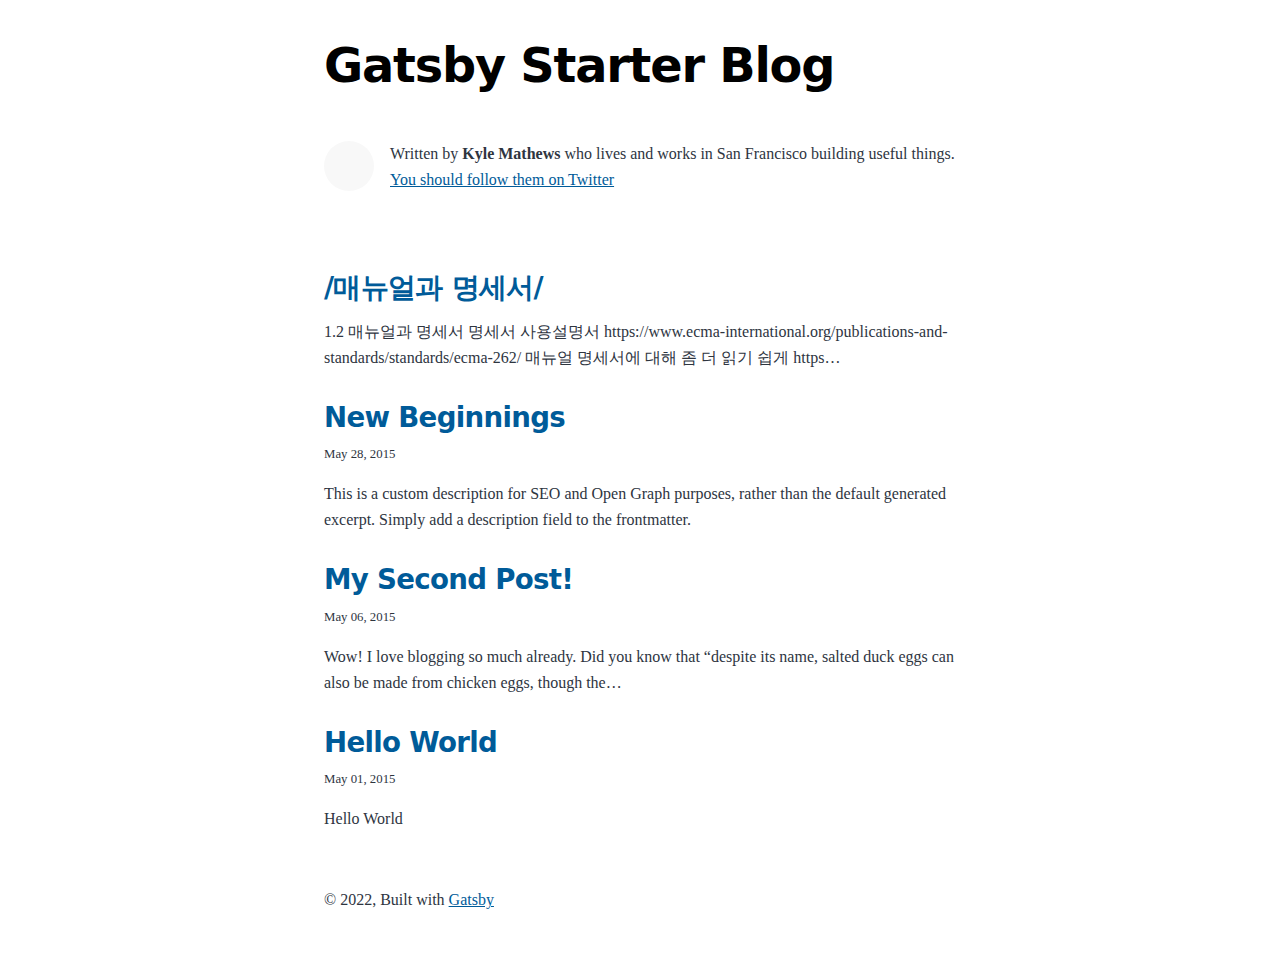
==== commit 75f0264f: "Updates" ====
--- a/index.html
+++ b/index.html
@@ -1,5 +1,5 @@
 <!DOCTYPE html><html lang="en"><head><meta charSet="utf-8"/><meta http-equiv="x-ua-compatible" content="ie=edge"/><meta name="viewport" content="width=device-width, initial-scale=1, shrink-to-fit=no"/><meta name="generator" content="Gatsby 4.24.4"/><meta name="description" content="A starter blog demonstrating what Gatsby can do." data-gatsby-head="true"/><meta property="og:title" content="All posts" data-gatsby-head="true"/><meta property="og:description" content="A starter blog demonstrating what Gatsby can do." data-gatsby-head="true"/><meta property="og:type" content="website" data-gatsby-head="true"/><meta name="twitter:card" content="summary" data-gatsby-head="true"/><meta name="twitter:creator" content="kylemathews" data-gatsby-head="true"/><meta name="twitter:title" content="All posts" data-gatsby-head="true"/><meta name="twitter:description" content="A starter blog demonstrating what Gatsby can do." data-gatsby-head="true"/><style data-href="/study/styles.c14527ef14ad3325bc7f.css" data-identity="gatsby-global-css">@font-face{font-display:swap;font-family:Montserrat;font-style:normal;font-weight:100;src:local("Montserrat Thin "),local("Montserrat-Thin"),url(/study/static/montserrat-latin-100-8d7d79679b70dbe27172b6460e7a7910.woff2) format("woff2"),url(/study/static/montserrat-latin-100-ec38980a9e0119a379e2a9b3dbb1901a.woff) format("woff")}@font-face{font-display:swap;font-family:Montserrat;font-style:italic;font-weight:100;src:local("Montserrat Thin italic"),local("Montserrat-Thinitalic"),url(/study/static/montserrat-latin-100italic-e279051046ba1286706adc886cf1c96b.woff2) format("woff2"),url(/study/static/montserrat-latin-100italic-3b325a3173c8207435cd1b76e19bf501.woff) format("woff")}@font-face{font-display:swap;font-family:Montserrat;font-style:normal;font-weight:200;src:local("Montserrat Extra Light "),local("Montserrat-Extra Light"),url(/study/static/montserrat-latin-200-9d266fbbfa6cab7009bd56003b1eeb67.woff2) format("woff2"),url(/study/static/montserrat-latin-200-2d8ba08717110d27122e54c34b8a5798.woff) format("woff")}@font-face{font-display:swap;font-family:Montserrat;font-style:italic;font-weight:200;src:local("Montserrat Extra Light italic"),local("Montserrat-Extra Lightitalic"),url(/study/static/montserrat-latin-200italic-6e5b3756583bb2263eb062eae992735e.woff2) format("woff2"),url(/study/static/montserrat-latin-200italic-a0d6f343e4b536c582926255367a57da.woff) format("woff")}@font-face{font-display:swap;font-family:Montserrat;font-style:normal;font-weight:300;src:local("Montserrat Light "),local("Montserrat-Light"),url(/study/static/montserrat-latin-300-00b3e893aab5a8fd632d6342eb72551a.woff2) format("woff2"),url(/study/static/montserrat-latin-300-ea303695ceab35f17e7d062f30e0173b.woff) format("woff")}@font-face{font-display:swap;font-family:Montserrat;font-style:italic;font-weight:300;src:local("Montserrat Light italic"),local("Montserrat-Lightitalic"),url(/study/static/montserrat-latin-300italic-56f34ea368f6aedf89583d444bbcb227.woff2) format("woff2"),url(/study/static/montserrat-latin-300italic-54b0bf2c8c4c12ffafd803be2466a790.woff) format("woff")}@font-face{font-display:swap;font-family:Montserrat;font-style:normal;font-weight:400;src:local("Montserrat Regular "),local("Montserrat-Regular"),url(/study/static/montserrat-latin-400-b71748ae4f80ec8c014def4c5fa8688b.woff2) format("woff2"),url(/study/static/montserrat-latin-400-0659a9f4e90db5cf51b50d005bff1e41.woff) format("woff")}@font-face{font-display:swap;font-family:Montserrat;font-style:italic;font-weight:400;src:local("Montserrat Regular italic"),local("Montserrat-Regularitalic"),url(/study/static/montserrat-latin-400italic-6eed6b4cbb809c6efc7aa7ddad6dbe3e.woff2) format("woff2"),url(/study/static/montserrat-latin-400italic-7583622cfde30ae49086d18447ab28e7.woff) format("woff")}@font-face{font-display:swap;font-family:Montserrat;font-style:normal;font-weight:500;src:local("Montserrat Medium "),local("Montserrat-Medium"),url(/study/static/montserrat-latin-500-091b209546e16313fd4f4fc36090c757.woff2) format("woff2"),url(/study/static/montserrat-latin-500-edd311588712a96bbf435fad264fff62.woff) format("woff")}@font-face{font-display:swap;font-family:Montserrat;font-style:italic;font-weight:500;src:local("Montserrat Medium italic"),local("Montserrat-Mediumitalic"),url(/study/static/montserrat-latin-500italic-c90ced68b46050061d1a41842d6dfb43.woff2) format("woff2"),url(/study/static/montserrat-latin-500italic-5146cbfe02b1deea5dffea27a5f2f998.woff) format("woff")}@font-face{font-display:swap;font-family:Montserrat;font-style:normal;font-weight:600;src:local("Montserrat SemiBold "),local("Montserrat-SemiBold"),url(/study/static/montserrat-latin-600-0480d2f8a71f38db8633b84d8722e0c2.woff2) format("woff2"),url(/study/static/montserrat-latin-600-b77863a375260a05dd13f86a1cee598f.woff) format("woff")}@font-face{font-display:swap;font-family:Montserrat;font-style:italic;font-weight:600;src:local("Montserrat SemiBold italic"),local("Montserrat-SemiBolditalic"),url(/study/static/montserrat-latin-600italic-cf46ffb11f3a60d7df0567f8851a1d00.woff2) format("woff2"),url(/study/static/montserrat-latin-600italic-c4fcfeeb057724724097167e57bd7801.woff) format("woff")}@font-face{font-display:swap;font-family:Montserrat;font-style:normal;font-weight:700;src:local("Montserrat Bold "),local("Montserrat-Bold"),url(/study/static/montserrat-latin-700-7dbcc8a5ea2289d83f657c25b4be6193.woff2) format("woff2"),url(/study/static/montserrat-latin-700-99271a835e1cae8c76ef8bba99a8cc4e.woff) format("woff")}@font-face{font-display:swap;font-family:Montserrat;font-style:italic;font-weight:700;src:local("Montserrat Bold italic"),local("Montserrat-Bolditalic"),url(/study/static/montserrat-latin-700italic-c41ad6bdb4bd504a843d546d0a47958d.woff2) format("woff2"),url(/study/static/montserrat-latin-700italic-6779372f04095051c62ed36bc1dcc142.woff) format("woff")}@font-face{font-display:swap;font-family:Montserrat;font-style:normal;font-weight:800;src:local("Montserrat ExtraBold "),local("Montserrat-ExtraBold"),url(/study/static/montserrat-latin-800-db9a3e0ba7eaea32e5f55328ace6cf23.woff2) format("woff2"),url(/study/static/montserrat-latin-800-4e3c615967a2360f5db87d2f0fd2456f.woff) format("woff")}@font-face{font-display:swap;font-family:Montserrat;font-style:italic;font-weight:800;src:local("Montserrat ExtraBold italic"),local("Montserrat-ExtraBolditalic"),url(/study/static/montserrat-latin-800italic-bf45bfa14805969eda318973947bc42b.woff2) format("woff2"),url(/study/static/montserrat-latin-800italic-fe82abb0bcede51bf724254878e0c374.woff) format("woff")}@font-face{font-display:swap;font-family:Montserrat;font-style:normal;font-weight:900;src:local("Montserrat Black "),local("Montserrat-Black"),url(/study/static/montserrat-latin-900-e66c7edc609e24bacbb705175669d814.woff2) format("woff2"),url(/study/static/montserrat-latin-900-8211f418baeb8ec880b80ba3c682f957.woff) format("woff")}@font-face{font-display:swap;font-family:Montserrat;font-style:italic;font-weight:900;src:local("Montserrat Black italic"),local("Montserrat-Blackitalic"),url(/study/static/montserrat-latin-900italic-4454c775e48152c1a72510ceed3603e2.woff2) format("woff2"),url(/study/static/montserrat-latin-900italic-efcaa0f6a82ee0640b83a0916e6e8d68.woff) format("woff")}@font-face{font-display:swap;font-family:Merriweather;font-style:normal;font-weight:300;src:local("Merriweather Light "),local("Merriweather-Light"),url(/study/static/merriweather-latin-300-fc117160c69a8ea0851b26dd14748ee4.woff2) format("woff2"),url(/study/static/merriweather-latin-300-58b18067ebbd21fda77b67e73c241d3b.woff) format("woff")}@font-face{font-display:swap;font-family:Merriweather;font-style:italic;font-weight:300;src:local("Merriweather Light italic"),local("Merriweather-Lightitalic"),url(/study/static/merriweather-latin-300italic-fe29961474f8dbf77c0aa7b9a629e4bc.woff2) format("woff2"),url(/study/static/merriweather-latin-300italic-23c3f1f88683618a4fb8d265d33d383a.woff) format("woff")}@font-face{font-display:swap;font-family:Merriweather;font-style:normal;font-weight:400;src:local("Merriweather Regular "),local("Merriweather-Regular"),url(/study/static/merriweather-latin-400-d9479e8023bef9cbd9bf8d6eabd6bf36.woff2) format("woff2"),url(/study/static/merriweather-latin-400-040426f99ff6e00b86506452e0d1f10b.woff) format("woff")}@font-face{font-display:swap;font-family:Merriweather;font-style:italic;font-weight:400;src:local("Merriweather Regular italic"),local("Merriweather-Regularitalic"),url(/study/static/merriweather-latin-400italic-2de7bfeaf08fb03d4315d49947f062f7.woff2) format("woff2"),url(/study/static/merriweather-latin-400italic-79db67aca65f5285964ab332bd65f451.woff) format("woff")}@font-face{font-display:swap;font-family:Merriweather;font-style:normal;font-weight:700;src:local("Merriweather Bold "),local("Merriweather-Bold"),url(/study/static/merriweather-latin-700-4b08e01d805fa35d7bf777f1b24314ae.woff2) format("woff2"),url(/study/static/merriweather-latin-700-22fb8afba4ab1f093b6ef9e28a9b6e92.woff) format("woff")}@font-face{font-display:swap;font-family:Merriweather;font-style:italic;font-weight:700;src:local("Merriweather Bold italic"),local("Merriweather-Bolditalic"),url(/study/static/merriweather-latin-700italic-cd92541b177652fffb6e3b952f1c33f1.woff2) format("woff2"),url(/study/static/merriweather-latin-700italic-f87f3d87cea0dd0979bfc8ac9ea90243.woff) format("woff")}@font-face{font-display:swap;font-family:Merriweather;font-style:normal;font-weight:900;src:local("Merriweather Black "),local("Merriweather-Black"),url(/study/static/merriweather-latin-900-f813fc6a4bee46eda5224ac7ebf1b7be.woff2) format("woff2"),url(/study/static/merriweather-latin-900-5d4e42cb44410674acd99153d57df032.woff) format("woff")}@font-face{font-display:swap;font-family:Merriweather;font-style:italic;font-weight:900;src:local("Merriweather Black italic"),local("Merriweather-Blackitalic"),url(/study/static/merriweather-latin-900italic-b7901d85486871c1779c0e93ddd85656.woff2) format("woff2"),url(/study/static/merriweather-latin-900italic-9647f9fdab98756989a8a5550eb205c3.woff) format("woff")}
 
 
-/*! normalize.css v8.0.1 | MIT License | github.com/necolas/normalize.css */html{-webkit-text-size-adjust:100%;line-height:1.15}body{margin:0}main{display:block}h1{font-size:2em;margin:.67em 0}hr{box-sizing:content-box;height:0;overflow:visible}pre{font-family:monospace,monospace;font-size:1em}a{background-color:transparent}abbr[title]{border-bottom:none;text-decoration:underline;-webkit-text-decoration:underline dotted;text-decoration:underline dotted}b,strong{font-weight:bolder}code,kbd,samp{font-family:monospace,monospace;font-size:1em}small{font-size:80%}sub,sup{font-size:75%;line-height:0;position:relative;vertical-align:baseline}sub{bottom:-.25em}sup{top:-.5em}img{border-style:none}button,input,optgroup,select,textarea{font-family:inherit;font-size:100%;line-height:1.15;margin:0}button,input{overflow:visible}button,select{text-transform:none}[type=button],[type=reset],[type=submit],button{-webkit-appearance:button}[type=button]::-moz-focus-inner,[type=reset]::-moz-focus-inner,[type=submit]::-moz-focus-inner,button::-moz-focus-inner{border-style:none;padding:0}[type=button]:-moz-focusring,[type=reset]:-moz-focusring,[type=submit]:-moz-focusring,button:-moz-focusring{outline:1px dotted ButtonText}fieldset{padding:.35em .75em .625em}legend{box-sizing:border-box;color:inherit;display:table;max-width:100%;padding:0;white-space:normal}progress{vertical-align:baseline}textarea{overflow:auto}[type=checkbox],[type=radio]{box-sizing:border-box;padding:0}[type=number]::-webkit-inner-spin-button,[type=number]::-webkit-outer-spin-button{height:auto}[type=search]{-webkit-appearance:textfield;outline-offset:-2px}[type=search]::-webkit-search-decoration{-webkit-appearance:none}::-webkit-file-upload-button{-webkit-appearance:button;font:inherit}details{display:block}summary{display:list-item}[hidden]{display:none}:root{--maxWidth-none:"none";--maxWidth-xs:20rem;--maxWidth-sm:24rem;--maxWidth-md:28rem;--maxWidth-lg:32rem;--maxWidth-xl:36rem;--maxWidth-2xl:42rem;--maxWidth-3xl:48rem;--maxWidth-4xl:56rem;--maxWidth-full:"100%";--maxWidth-wrapper:var(--maxWidth-2xl);--spacing-px:"1px";--spacing-0:0;--spacing-1:0.25rem;--spacing-2:0.5rem;--spacing-3:0.75rem;--spacing-4:1rem;--spacing-5:1.25rem;--spacing-6:1.5rem;--spacing-8:2rem;--spacing-10:2.5rem;--spacing-12:3rem;--spacing-16:4rem;--spacing-20:5rem;--spacing-24:6rem;--spacing-32:8rem;--fontFamily-sans:Montserrat,system-ui,-apple-system,BlinkMacSystemFont,"Segoe UI",Roboto,"Helvetica Neue",Arial,"Noto Sans",sans-serif,"Apple Color Emoji","Segoe UI Emoji","Segoe UI Symbol","Noto Color Emoji";--fontFamily-serif:"Merriweather","Georgia",Cambria,"Times New Roman",Times,serif;--font-body:var(--fontFamily-serif);--font-heading:var(--fontFamily-sans);--fontWeight-normal:400;--fontWeight-medium:500;--fontWeight-semibold:600;--fontWeight-bold:700;--fontWeight-extrabold:800;--fontWeight-black:900;--fontSize-root:16px;--lineHeight-none:1;--lineHeight-tight:1.1;--lineHeight-normal:1.5;--lineHeight-relaxed:1.625;--fontSize-0:0.833rem;--fontSize-1:1rem;--fontSize-2:1.2rem;--fontSize-3:1.44rem;--fontSize-4:1.728rem;--fontSize-5:2.074rem;--fontSize-6:2.488rem;--fontSize-7:2.986rem;--color-primary:#005b99;--color-text:#2e353f;--color-text-light:#4f5969;--color-heading:#1a202c;--color-heading-black:#000;--color-accent:#d1dce5}*,:after,:before{box-sizing:border-box}html{-webkit-font-smoothing:antialiased;-moz-osx-font-smoothing:grayscale;font-size:var(--fontSize-root);line-height:var(--lineHeight-normal)}body{color:var(--color-text);font-family:var(--font-body);font-size:var(--fontSize-1)}footer{padding:var(--spacing-6) var(--spacing-0)}hr{background:var(--color-accent);border:0;height:1px}h1,h2,h3,h4,h5,h6{font-family:var(--font-heading);letter-spacing:-.025em;line-height:var(--lineHeight-tight);margin-bottom:var(--spacing-6);margin-top:var(--spacing-12)}h2,h3,h4,h5,h6{color:var(--color-heading);font-weight:var(--fontWeight-bold)}h1{color:var(--color-heading-black);font-size:var(--fontSize-6);font-weight:var(--fontWeight-black)}h2{font-size:var(--fontSize-5)}h3{font-size:var(--fontSize-4)}h4{font-size:var(--fontSize-3)}h5{font-size:var(--fontSize-2)}h6{font-size:var(--fontSize-1)}h1>a,h2>a,h3>a,h4>a,h5>a,h6>a{color:inherit;text-decoration:none}p{--baseline-multiplier:0.179;--x-height-multiplier:0.35;line-height:var(--lineHeight-relaxed);margin:var(--spacing-0) var(--spacing-0) var(--spacing-8) var(--spacing-0)}ol,p,ul{padding:var(--spacing-0)}ol,ul{list-style-image:none;list-style-position:outside;margin-bottom:var(--spacing-8);margin-left:var(--spacing-0);margin-right:var(--spacing-0)}ol li,ul li{padding-left:var(--spacing-0)}li>p,ol li,ul li{margin-bottom:calc(var(--spacing-8)/2)}li :last-child{margin-bottom:var(--spacing-0)}li>ul{margin-left:var(--spacing-8);margin-top:calc(var(--spacing-8)/2)}blockquote{border-left:var(--spacing-1) solid var(--color-primary);color:var(--color-text-light);font-size:var(--fontSize-2);font-style:italic;margin-bottom:var(--spacing-8);margin-left:calc(var(--spacing-6)*-1);margin-right:var(--spacing-8);padding:var(--spacing-0) var(--spacing-0) var(--spacing-0) var(--spacing-6)}blockquote>:last-child{margin-bottom:var(--spacing-0)}blockquote>ol,blockquote>ul{list-style-position:inside}table{border-collapse:collapse;border-spacing:.25rem;margin-bottom:var(--spacing-8);width:100%}table thead tr th{border-bottom:1px solid var(--color-accent)}a{color:var(--color-primary)}a:focus,a:hover{text-decoration:none}.global-wrapper{margin:var(--spacing-0) auto;max-width:var(--maxWidth-wrapper);padding:var(--spacing-10) var(--spacing-5)}.global-wrapper[data-is-root-path=true] .bio{margin-bottom:var(--spacing-20)}.global-header{margin-bottom:var(--spacing-12)}.main-heading{font-size:var(--fontSize-7);margin:0}.post-list-item{margin-bottom:var(--spacing-8);margin-top:var(--spacing-8)}.post-list-item p{margin-bottom:var(--spacing-0)}.post-list-item h2{color:var(--color-primary);font-size:var(--fontSize-4);margin-bottom:var(--spacing-2);margin-top:var(--spacing-0)}.post-list-item header{margin-bottom:var(--spacing-4)}.header-link-home{font-family:var(--font-heading);font-size:var(--fontSize-2);font-weight:var(--fontWeight-bold);text-decoration:none}.bio{display:flex;margin-bottom:var(--spacing-16)}.bio p,.bio-avatar{margin-bottom:var(--spacing-0)}.bio-avatar{border-radius:100%;margin-right:var(--spacing-4);min-width:50px}.blog-post header h1{margin:var(--spacing-0) var(--spacing-0) var(--spacing-4) var(--spacing-0)}.blog-post header p{font-family:var(--font-heading);font-size:var(--fontSize-2)}.blog-post-nav ul{margin:var(--spacing-0)}.gatsby-highlight{margin-bottom:var(--spacing-8)}@media (max-width:42rem){blockquote{margin-left:var(--spacing-0);padding:var(--spacing-0) var(--spacing-0) var(--spacing-0) var(--spacing-4)}ol,ul{list-style-position:inside}}code[class*=language-],pre[class*=language-]{word-wrap:normal;background:none;color:#000;font-family:Consolas,Monaco,Andale Mono,Ubuntu Mono,monospace;font-size:1em;-webkit-hyphens:none;hyphens:none;line-height:1.5;-o-tab-size:4;tab-size:4;text-align:left;text-shadow:0 1px #fff;white-space:pre;word-break:normal;word-spacing:normal}code[class*=language-] ::selection,code[class*=language-]::selection,pre[class*=language-] ::selection,pre[class*=language-]::selection{background:#b3d4fc;text-shadow:none}@media print{code[class*=language-],pre[class*=language-]{text-shadow:none}}pre[class*=language-]{margin:.5em 0;overflow:auto;padding:1em}:not(pre)>code[class*=language-],pre[class*=language-]{background:#f5f2f0}:not(pre)>code[class*=language-]{border-radius:.3em;padding:.1em;white-space:normal}.token.cdata,.token.comment,.token.doctype,.token.prolog{color:#708090}.token.punctuation{color:#999}.token.namespace{opacity:.7}.token.boolean,.token.constant,.token.deleted,.token.number,.token.property,.token.symbol,.token.tag{color:#905}.token.attr-name,.token.builtin,.token.char,.token.inserted,.token.selector,.token.string{color:#690}.language-css .token.string,.style .token.string,.token.entity,.token.operator,.token.url{background:hsla(0,0%,100%,.5);color:#9a6e3a}.token.atrule,.token.attr-value,.token.keyword{color:#07a}.token.class-name,.token.function{color:#dd4a68}.token.important,.token.regex,.token.variable{color:#e90}.token.bold,.token.important{font-weight:700}.token.italic{font-style:italic}.token.entity{cursor:help}</style><title data-gatsby-head="true">All posts | Gatsby Starter Blog</title><style>.gatsby-image-wrapper{position:relative;overflow:hidden}.gatsby-image-wrapper picture.object-fit-polyfill{position:static!important}.gatsby-image-wrapper img{bottom:0;height:100%;left:0;margin:0;max-width:none;padding:0;position:absolute;right:0;top:0;width:100%;object-fit:cover}.gatsby-image-wrapper [data-main-image]{opacity:0;transform:translateZ(0);transition:opacity .25s linear;will-change:opacity}.gatsby-image-wrapper-constrained{display:inline-block;vertical-align:top}</style><noscript><style>.gatsby-image-wrapper noscript [data-main-image]{opacity:1!important}.gatsby-image-wrapper [data-placeholder-image]{opacity:0!important}</style></noscript><script type="module">const e="undefined"!=typeof HTMLImageElement&&"loading"in HTMLImageElement.prototype;e&&document.body.addEventListener("load",(function(e){const t=e.target;if(void 0===t.dataset.mainImage)return;if(void 0===t.dataset.gatsbyImageSsr)return;let a=null,n=t;for(;null===a&&n;)void 0!==n.parentNode.dataset.gatsbyImageWrapper&&(a=n.parentNode),n=n.parentNode;const o=a.querySelector("[data-placeholder-image]"),r=new Image;r.src=t.currentSrc,r.decode().catch((()=>{})).then((()=>{t.style.opacity=1,o&&(o.style.opacity=0,o.style.transition="opacity 500ms linear")}))}),!0);</script><link rel="alternate" type="application/rss+xml" title="Gatsby Starter Blog RSS Feed" href="/study/rss.xml"/><link rel="icon" href="/study/favicon-32x32.png?v=4a9773549091c227cd2eb82ccd9c5e3a" type="image/png"/><link rel="manifest" href="/study/manifest.webmanifest" crossorigin="anonymous"/><link rel="apple-touch-icon" sizes="48x48" href="/study/icons/icon-48x48.png?v=4a9773549091c227cd2eb82ccd9c5e3a"/><link rel="apple-touch-icon" sizes="72x72" href="/study/icons/icon-72x72.png?v=4a9773549091c227cd2eb82ccd9c5e3a"/><link rel="apple-touch-icon" sizes="96x96" href="/study/icons/icon-96x96.png?v=4a9773549091c227cd2eb82ccd9c5e3a"/><link rel="apple-touch-icon" sizes="144x144" href="/study/icons/icon-144x144.png?v=4a9773549091c227cd2eb82ccd9c5e3a"/><link rel="apple-touch-icon" sizes="192x192" href="/study/icons/icon-192x192.png?v=4a9773549091c227cd2eb82ccd9c5e3a"/><link rel="apple-touch-icon" sizes="256x256" href="/study/icons/icon-256x256.png?v=4a9773549091c227cd2eb82ccd9c5e3a"/><link rel="apple-touch-icon" sizes="384x384" href="/study/icons/icon-384x384.png?v=4a9773549091c227cd2eb82ccd9c5e3a"/><link rel="apple-touch-icon" sizes="512x512" href="/study/icons/icon-512x512.png?v=4a9773549091c227cd2eb82ccd9c5e3a"/></head><body><div id="___gatsby"><div style="outline:none" tabindex="-1" id="gatsby-focus-wrapper"><div class="global-wrapper" data-is-root-path="true"><header class="global-header"><h1 class="main-heading"><a aria-current="page" class="" href="/study/">Gatsby Starter Blog</a></h1></header><main><div class="bio"><div data-gatsby-image-wrapper="" style="width:50px;height:50px" class="gatsby-image-wrapper bio-avatar"><div aria-hidden="true" data-placeholder-image="" style="opacity:1;transition:opacity 500ms linear;background-color:#f8f8f8;width:50px;height:50px;position:relative"></div><picture><source type="image/avif" data-srcset="/study/static/6dacf7b2c4db85249eda1745ffb570ed/d4bf4/profile-pic.avif 50w,/study/static/6dacf7b2c4db85249eda1745ffb570ed/ee81f/profile-pic.avif 100w" sizes="50px"/><source type="image/webp" data-srcset="/study/static/6dacf7b2c4db85249eda1745ffb570ed/3faea/profile-pic.webp 50w,/study/static/6dacf7b2c4db85249eda1745ffb570ed/6a679/profile-pic.webp 100w" sizes="50px"/><img data-gatsby-image-ssr="" layout="fixed" data-main-image="" style="opacity:0" sizes="50px" decoding="async" loading="lazy" data-src="/study/static/6dacf7b2c4db85249eda1745ffb570ed/e5610/profile-pic.png" data-srcset="/study/static/6dacf7b2c4db85249eda1745ffb570ed/e5610/profile-pic.png 50w,/study/static/6dacf7b2c4db85249eda1745ffb570ed/e9b55/profile-pic.png 100w" alt="Profile picture"/></picture><noscript><picture><source type="image/avif" srcSet="/study/static/6dacf7b2c4db85249eda1745ffb570ed/d4bf4/profile-pic.avif 50w,/study/static/6dacf7b2c4db85249eda1745ffb570ed/ee81f/profile-pic.avif 100w" sizes="50px"/><source type="image/webp" srcSet="/study/static/6dacf7b2c4db85249eda1745ffb570ed/3faea/profile-pic.webp 50w,/study/static/6dacf7b2c4db85249eda1745ffb570ed/6a679/profile-pic.webp 100w" sizes="50px"/><img data-gatsby-image-ssr="" layout="fixed" data-main-image="" style="opacity:0" sizes="50px" decoding="async" loading="lazy" src="/study/static/6dacf7b2c4db85249eda1745ffb570ed/e5610/profile-pic.png" srcSet="/study/static/6dacf7b2c4db85249eda1745ffb570ed/e5610/profile-pic.png 50w,/study/static/6dacf7b2c4db85249eda1745ffb570ed/e9b55/profile-pic.png 100w" alt="Profile picture"/></picture></noscript><script type="module">const t="undefined"!=typeof HTMLImageElement&&"loading"in HTMLImageElement.prototype;if(t){const t=document.querySelectorAll("img[data-main-image]");for(let e of t){e.dataset.src&&(e.setAttribute("src",e.dataset.src),e.removeAttribute("data-src")),e.dataset.srcset&&(e.setAttribute("srcset",e.dataset.srcset),e.removeAttribute("data-srcset"));const t=e.parentNode.querySelectorAll("source[data-srcset]");for(let e of t)e.setAttribute("srcset",e.dataset.srcset),e.removeAttribute("data-srcset");e.complete&&(e.style.opacity=1,e.parentNode.parentNode.querySelector("[data-placeholder-image]").style.opacity=0)}}</script></div><p>Written by <!-- --><strong>Kyle Mathews</strong> <!-- -->who lives and works in San Francisco building useful things.<!-- --> <!-- --><a href="https://twitter.com/kylemathews">You should follow them on Twitter</a></p></div><ol style="list-style:none"><li><article class="post-list-item" itemscope="" itemType="http://schema.org/Article"><header><h2><a itemProp="url" href="/study/매뉴얼과 명세서/매뉴얼과 명세서/"><span itemProp="headline">/매뉴얼과 명세서/매뉴얼과 명세서/</span></a></h2><small></small></header><section><p itemProp="description">1.2 매뉴얼과 명세서 명세서 사용설명서 https://www.ecma-international.org/publications-and-standards/standards/ecma-262/ 매뉴얼 명세서에 대해 좀 더 읽기 쉽게 https…</p></section></article></li><li><article class="post-list-item" itemscope="" itemType="http://schema.org/Article"><header><h2><a itemProp="url" href="/study/new-beginnings/"><span itemProp="headline">New Beginnings</span></a></h2><small>May 28, 2015</small></header><section><p itemProp="description">This is a custom description for SEO and Open Graph purposes, rather than the default generated excerpt. Simply add a description field to the frontmatter.</p></section></article></li><li><article class="post-list-item" itemscope="" itemType="http://schema.org/Article"><header><h2><a itemProp="url" href="/study/my-second-post/"><span itemProp="headline">My Second Post!</span></a></h2><small>May 06, 2015</small></header><section><p itemProp="description">Wow! I love blogging so much already. Did you know that “despite its name, salted duck eggs can also be made from
+/*! normalize.css v8.0.1 | MIT License | github.com/necolas/normalize.css */html{-webkit-text-size-adjust:100%;line-height:1.15}body{margin:0}main{display:block}h1{font-size:2em;margin:.67em 0}hr{box-sizing:content-box;height:0;overflow:visible}pre{font-family:monospace,monospace;font-size:1em}a{background-color:transparent}abbr[title]{border-bottom:none;text-decoration:underline;-webkit-text-decoration:underline dotted;text-decoration:underline dotted}b,strong{font-weight:bolder}code,kbd,samp{font-family:monospace,monospace;font-size:1em}small{font-size:80%}sub,sup{font-size:75%;line-height:0;position:relative;vertical-align:baseline}sub{bottom:-.25em}sup{top:-.5em}img{border-style:none}button,input,optgroup,select,textarea{font-family:inherit;font-size:100%;line-height:1.15;margin:0}button,input{overflow:visible}button,select{text-transform:none}[type=button],[type=reset],[type=submit],button{-webkit-appearance:button}[type=button]::-moz-focus-inner,[type=reset]::-moz-focus-inner,[type=submit]::-moz-focus-inner,button::-moz-focus-inner{border-style:none;padding:0}[type=button]:-moz-focusring,[type=reset]:-moz-focusring,[type=submit]:-moz-focusring,button:-moz-focusring{outline:1px dotted ButtonText}fieldset{padding:.35em .75em .625em}legend{box-sizing:border-box;color:inherit;display:table;max-width:100%;padding:0;white-space:normal}progress{vertical-align:baseline}textarea{overflow:auto}[type=checkbox],[type=radio]{box-sizing:border-box;padding:0}[type=number]::-webkit-inner-spin-button,[type=number]::-webkit-outer-spin-button{height:auto}[type=search]{-webkit-appearance:textfield;outline-offset:-2px}[type=search]::-webkit-search-decoration{-webkit-appearance:none}::-webkit-file-upload-button{-webkit-appearance:button;font:inherit}details{display:block}summary{display:list-item}[hidden]{display:none}:root{--maxWidth-none:"none";--maxWidth-xs:20rem;--maxWidth-sm:24rem;--maxWidth-md:28rem;--maxWidth-lg:32rem;--maxWidth-xl:36rem;--maxWidth-2xl:42rem;--maxWidth-3xl:48rem;--maxWidth-4xl:56rem;--maxWidth-full:"100%";--maxWidth-wrapper:var(--maxWidth-2xl);--spacing-px:"1px";--spacing-0:0;--spacing-1:0.25rem;--spacing-2:0.5rem;--spacing-3:0.75rem;--spacing-4:1rem;--spacing-5:1.25rem;--spacing-6:1.5rem;--spacing-8:2rem;--spacing-10:2.5rem;--spacing-12:3rem;--spacing-16:4rem;--spacing-20:5rem;--spacing-24:6rem;--spacing-32:8rem;--fontFamily-sans:Montserrat,system-ui,-apple-system,BlinkMacSystemFont,"Segoe UI",Roboto,"Helvetica Neue",Arial,"Noto Sans",sans-serif,"Apple Color Emoji","Segoe UI Emoji","Segoe UI Symbol","Noto Color Emoji";--fontFamily-serif:"Merriweather","Georgia",Cambria,"Times New Roman",Times,serif;--font-body:var(--fontFamily-serif);--font-heading:var(--fontFamily-sans);--fontWeight-normal:400;--fontWeight-medium:500;--fontWeight-semibold:600;--fontWeight-bold:700;--fontWeight-extrabold:800;--fontWeight-black:900;--fontSize-root:16px;--lineHeight-none:1;--lineHeight-tight:1.1;--lineHeight-normal:1.5;--lineHeight-relaxed:1.625;--fontSize-0:0.833rem;--fontSize-1:1rem;--fontSize-2:1.2rem;--fontSize-3:1.44rem;--fontSize-4:1.728rem;--fontSize-5:2.074rem;--fontSize-6:2.488rem;--fontSize-7:2.986rem;--color-primary:#005b99;--color-text:#2e353f;--color-text-light:#4f5969;--color-heading:#1a202c;--color-heading-black:#000;--color-accent:#d1dce5}*,:after,:before{box-sizing:border-box}html{-webkit-font-smoothing:antialiased;-moz-osx-font-smoothing:grayscale;font-size:var(--fontSize-root);line-height:var(--lineHeight-normal)}body{color:var(--color-text);font-family:var(--font-body);font-size:var(--fontSize-1)}footer{padding:var(--spacing-6) var(--spacing-0)}hr{background:var(--color-accent);border:0;height:1px}h1,h2,h3,h4,h5,h6{font-family:var(--font-heading);letter-spacing:-.025em;line-height:var(--lineHeight-tight);margin-bottom:var(--spacing-6);margin-top:var(--spacing-12)}h2,h3,h4,h5,h6{color:var(--color-heading);font-weight:var(--fontWeight-bold)}h1{color:var(--color-heading-black);font-size:var(--fontSize-6);font-weight:var(--fontWeight-black)}h2{font-size:var(--fontSize-5)}h3{font-size:var(--fontSize-4)}h4{font-size:var(--fontSize-3)}h5{font-size:var(--fontSize-2)}h6{font-size:var(--fontSize-1)}h1>a,h2>a,h3>a,h4>a,h5>a,h6>a{color:inherit;text-decoration:none}p{--baseline-multiplier:0.179;--x-height-multiplier:0.35;line-height:var(--lineHeight-relaxed);margin:var(--spacing-0) var(--spacing-0) var(--spacing-8) var(--spacing-0)}ol,p,ul{padding:var(--spacing-0)}ol,ul{list-style-image:none;list-style-position:outside;margin-bottom:var(--spacing-8);margin-left:var(--spacing-0);margin-right:var(--spacing-0)}ol li,ul li{padding-left:var(--spacing-0)}li>p,ol li,ul li{margin-bottom:calc(var(--spacing-8)/2)}li :last-child{margin-bottom:var(--spacing-0)}li>ul{margin-left:var(--spacing-8);margin-top:calc(var(--spacing-8)/2)}blockquote{border-left:var(--spacing-1) solid var(--color-primary);color:var(--color-text-light);font-size:var(--fontSize-2);font-style:italic;margin-bottom:var(--spacing-8);margin-left:calc(var(--spacing-6)*-1);margin-right:var(--spacing-8);padding:var(--spacing-0) var(--spacing-0) var(--spacing-0) var(--spacing-6)}blockquote>:last-child{margin-bottom:var(--spacing-0)}blockquote>ol,blockquote>ul{list-style-position:inside}table{border-collapse:collapse;border-spacing:.25rem;margin-bottom:var(--spacing-8);width:100%}table thead tr th{border-bottom:1px solid var(--color-accent)}a{color:var(--color-primary)}a:focus,a:hover{text-decoration:none}.global-wrapper{margin:var(--spacing-0) auto;max-width:var(--maxWidth-wrapper);padding:var(--spacing-10) var(--spacing-5)}.global-wrapper[data-is-root-path=true] .bio{margin-bottom:var(--spacing-20)}.global-header{margin-bottom:var(--spacing-12)}.main-heading{font-size:var(--fontSize-7);margin:0}.post-list-item{margin-bottom:var(--spacing-8);margin-top:var(--spacing-8)}.post-list-item p{margin-bottom:var(--spacing-0)}.post-list-item h2{color:var(--color-primary);font-size:var(--fontSize-4);margin-bottom:var(--spacing-2);margin-top:var(--spacing-0)}.post-list-item header{margin-bottom:var(--spacing-4)}.header-link-home{font-family:var(--font-heading);font-size:var(--fontSize-2);font-weight:var(--fontWeight-bold);text-decoration:none}.bio{display:flex;margin-bottom:var(--spacing-16)}.bio p,.bio-avatar{margin-bottom:var(--spacing-0)}.bio-avatar{border-radius:100%;margin-right:var(--spacing-4);min-width:50px}.blog-post header h1{margin:var(--spacing-0) var(--spacing-0) var(--spacing-4) var(--spacing-0)}.blog-post header p{font-family:var(--font-heading);font-size:var(--fontSize-2)}.blog-post-nav ul{margin:var(--spacing-0)}.gatsby-highlight{margin-bottom:var(--spacing-8)}@media (max-width:42rem){blockquote{margin-left:var(--spacing-0);padding:var(--spacing-0) var(--spacing-0) var(--spacing-0) var(--spacing-4)}ol,ul{list-style-position:inside}}code[class*=language-],pre[class*=language-]{word-wrap:normal;background:none;color:#000;font-family:Consolas,Monaco,Andale Mono,Ubuntu Mono,monospace;font-size:1em;-webkit-hyphens:none;hyphens:none;line-height:1.5;-o-tab-size:4;tab-size:4;text-align:left;text-shadow:0 1px #fff;white-space:pre;word-break:normal;word-spacing:normal}code[class*=language-] ::selection,code[class*=language-]::selection,pre[class*=language-] ::selection,pre[class*=language-]::selection{background:#b3d4fc;text-shadow:none}@media print{code[class*=language-],pre[class*=language-]{text-shadow:none}}pre[class*=language-]{margin:.5em 0;overflow:auto;padding:1em}:not(pre)>code[class*=language-],pre[class*=language-]{background:#f5f2f0}:not(pre)>code[class*=language-]{border-radius:.3em;padding:.1em;white-space:normal}.token.cdata,.token.comment,.token.doctype,.token.prolog{color:#708090}.token.punctuation{color:#999}.token.namespace{opacity:.7}.token.boolean,.token.constant,.token.deleted,.token.number,.token.property,.token.symbol,.token.tag{color:#905}.token.attr-name,.token.builtin,.token.char,.token.inserted,.token.selector,.token.string{color:#690}.language-css .token.string,.style .token.string,.token.entity,.token.operator,.token.url{background:hsla(0,0%,100%,.5);color:#9a6e3a}.token.atrule,.token.attr-value,.token.keyword{color:#07a}.token.class-name,.token.function{color:#dd4a68}.token.important,.token.regex,.token.variable{color:#e90}.token.bold,.token.important{font-weight:700}.token.italic{font-style:italic}.token.entity{cursor:help}</style><title data-gatsby-head="true">All posts | Gatsby Starter Blog</title><style>.gatsby-image-wrapper{position:relative;overflow:hidden}.gatsby-image-wrapper picture.object-fit-polyfill{position:static!important}.gatsby-image-wrapper img{bottom:0;height:100%;left:0;margin:0;max-width:none;padding:0;position:absolute;right:0;top:0;width:100%;object-fit:cover}.gatsby-image-wrapper [data-main-image]{opacity:0;transform:translateZ(0);transition:opacity .25s linear;will-change:opacity}.gatsby-image-wrapper-constrained{display:inline-block;vertical-align:top}</style><noscript><style>.gatsby-image-wrapper noscript [data-main-image]{opacity:1!important}.gatsby-image-wrapper [data-placeholder-image]{opacity:0!important}</style></noscript><script type="module">const e="undefined"!=typeof HTMLImageElement&&"loading"in HTMLImageElement.prototype;e&&document.body.addEventListener("load",(function(e){const t=e.target;if(void 0===t.dataset.mainImage)return;if(void 0===t.dataset.gatsbyImageSsr)return;let a=null,n=t;for(;null===a&&n;)void 0!==n.parentNode.dataset.gatsbyImageWrapper&&(a=n.parentNode),n=n.parentNode;const o=a.querySelector("[data-placeholder-image]"),r=new Image;r.src=t.currentSrc,r.decode().catch((()=>{})).then((()=>{t.style.opacity=1,o&&(o.style.opacity=0,o.style.transition="opacity 500ms linear")}))}),!0);</script><link rel="alternate" type="application/rss+xml" title="Gatsby Starter Blog RSS Feed" href="/study/rss.xml"/><link rel="icon" href="/study/favicon-32x32.png?v=4a9773549091c227cd2eb82ccd9c5e3a" type="image/png"/><link rel="manifest" href="/study/manifest.webmanifest" crossorigin="anonymous"/><link rel="apple-touch-icon" sizes="48x48" href="/study/icons/icon-48x48.png?v=4a9773549091c227cd2eb82ccd9c5e3a"/><link rel="apple-touch-icon" sizes="72x72" href="/study/icons/icon-72x72.png?v=4a9773549091c227cd2eb82ccd9c5e3a"/><link rel="apple-touch-icon" sizes="96x96" href="/study/icons/icon-96x96.png?v=4a9773549091c227cd2eb82ccd9c5e3a"/><link rel="apple-touch-icon" sizes="144x144" href="/study/icons/icon-144x144.png?v=4a9773549091c227cd2eb82ccd9c5e3a"/><link rel="apple-touch-icon" sizes="192x192" href="/study/icons/icon-192x192.png?v=4a9773549091c227cd2eb82ccd9c5e3a"/><link rel="apple-touch-icon" sizes="256x256" href="/study/icons/icon-256x256.png?v=4a9773549091c227cd2eb82ccd9c5e3a"/><link rel="apple-touch-icon" sizes="384x384" href="/study/icons/icon-384x384.png?v=4a9773549091c227cd2eb82ccd9c5e3a"/><link rel="apple-touch-icon" sizes="512x512" href="/study/icons/icon-512x512.png?v=4a9773549091c227cd2eb82ccd9c5e3a"/></head><body><div id="___gatsby"><div style="outline:none" tabindex="-1" id="gatsby-focus-wrapper"><div class="global-wrapper" data-is-root-path="true"><header class="global-header"><h1 class="main-heading"><a aria-current="page" class="" href="/study/">Gatsby Starter Blog</a></h1></header><main><div class="bio"><div data-gatsby-image-wrapper="" style="width:50px;height:50px" class="gatsby-image-wrapper bio-avatar"><div aria-hidden="true" data-placeholder-image="" style="opacity:1;transition:opacity 500ms linear;background-color:#f8f8f8;width:50px;height:50px;position:relative"></div><picture><source type="image/avif" data-srcset="/study/static/6dacf7b2c4db85249eda1745ffb570ed/d4bf4/profile-pic.avif 50w,/study/static/6dacf7b2c4db85249eda1745ffb570ed/ee81f/profile-pic.avif 100w" sizes="50px"/><source type="image/webp" data-srcset="/study/static/6dacf7b2c4db85249eda1745ffb570ed/3faea/profile-pic.webp 50w,/study/static/6dacf7b2c4db85249eda1745ffb570ed/6a679/profile-pic.webp 100w" sizes="50px"/><img data-gatsby-image-ssr="" layout="fixed" data-main-image="" style="opacity:0" sizes="50px" decoding="async" loading="lazy" data-src="/study/static/6dacf7b2c4db85249eda1745ffb570ed/e5610/profile-pic.png" data-srcset="/study/static/6dacf7b2c4db85249eda1745ffb570ed/e5610/profile-pic.png 50w,/study/static/6dacf7b2c4db85249eda1745ffb570ed/e9b55/profile-pic.png 100w" alt="Profile picture"/></picture><noscript><picture><source type="image/avif" srcSet="/study/static/6dacf7b2c4db85249eda1745ffb570ed/d4bf4/profile-pic.avif 50w,/study/static/6dacf7b2c4db85249eda1745ffb570ed/ee81f/profile-pic.avif 100w" sizes="50px"/><source type="image/webp" srcSet="/study/static/6dacf7b2c4db85249eda1745ffb570ed/3faea/profile-pic.webp 50w,/study/static/6dacf7b2c4db85249eda1745ffb570ed/6a679/profile-pic.webp 100w" sizes="50px"/><img data-gatsby-image-ssr="" layout="fixed" data-main-image="" style="opacity:0" sizes="50px" decoding="async" loading="lazy" src="/study/static/6dacf7b2c4db85249eda1745ffb570ed/e5610/profile-pic.png" srcSet="/study/static/6dacf7b2c4db85249eda1745ffb570ed/e5610/profile-pic.png 50w,/study/static/6dacf7b2c4db85249eda1745ffb570ed/e9b55/profile-pic.png 100w" alt="Profile picture"/></picture></noscript><script type="module">const t="undefined"!=typeof HTMLImageElement&&"loading"in HTMLImageElement.prototype;if(t){const t=document.querySelectorAll("img[data-main-image]");for(let e of t){e.dataset.src&&(e.setAttribute("src",e.dataset.src),e.removeAttribute("data-src")),e.dataset.srcset&&(e.setAttribute("srcset",e.dataset.srcset),e.removeAttribute("data-srcset"));const t=e.parentNode.querySelectorAll("source[data-srcset]");for(let e of t)e.setAttribute("srcset",e.dataset.srcset),e.removeAttribute("data-srcset");e.complete&&(e.style.opacity=1,e.parentNode.parentNode.querySelector("[data-placeholder-image]").style.opacity=0)}}</script></div><p>Written by <!-- --><strong>Kyle Mathews</strong> <!-- -->who lives and works in San Francisco building useful things.<!-- --> <!-- --><a href="https://twitter.com/kylemathews">You should follow them on Twitter</a></p></div><ol style="list-style:none"><li><article class="post-list-item" itemscope="" itemType="http://schema.org/Article"><header><h2><a itemProp="url" href="/study/매뉴얼과 명세서/"><span itemProp="headline">/매뉴얼과 명세서/</span></a></h2><small></small></header><section><p itemProp="description">1.2 매뉴얼과 명세서 명세서 사용설명서 https://www.ecma-international.org/publications-and-standards/standards/ecma-262/ 매뉴얼 명세서에 대해 좀 더 읽기 쉽게 https…</p></section></article></li><li><article class="post-list-item" itemscope="" itemType="http://schema.org/Article"><header><h2><a itemProp="url" href="/study/new-beginnings/"><span itemProp="headline">New Beginnings</span></a></h2><small>May 28, 2015</small></header><section><p itemProp="description">This is a custom description for SEO and Open Graph purposes, rather than the default generated excerpt. Simply add a description field to the frontmatter.</p></section></article></li><li><article class="post-list-item" itemscope="" itemType="http://schema.org/Article"><header><h2><a itemProp="url" href="/study/my-second-post/"><span itemProp="headline">My Second Post!</span></a></h2><small>May 06, 2015</small></header><section><p itemProp="description">Wow! I love blogging so much already. Did you know that “despite its name, salted duck eggs can also be made from
 chicken eggs, though the…</p></section></article></li><li><article class="post-list-item" itemscope="" itemType="http://schema.org/Article"><header><h2><a itemProp="url" href="/study/hello-world/"><span itemProp="headline">Hello World</span></a></h2><small>May 01, 2015</small></header><section><p itemProp="description">Hello World</p></section></article></li></ol></main><footer>© <!-- -->2022<!-- -->, Built with<!-- --> <!-- --><a href="https://www.gatsbyjs.com">Gatsby</a></footer></div></div><div id="gatsby-announcer" style="position:absolute;top:0;width:1px;height:1px;padding:0;overflow:hidden;clip:rect(0, 0, 0, 0);white-space:nowrap;border:0" aria-live="assertive" aria-atomic="true"></div></div><script id="gatsby-script-loader">/*<![CDATA[*/window.pagePath="/";window.___webpackCompilationHash="af6ed4d363708e9df55b";/*]]>*/</script><script id="gatsby-chunk-mapping">/*<![CDATA[*/window.___chunkMapping={"polyfill":["/polyfill-afa68794cf9a69af341a.js"],"app":["/app-5533d366fbb683eb1912.js"],"component---src-pages-404-js":["/component---src-pages-404-js-b364aab00191e55631bd.js"],"component---src-pages-index-js":["/component---src-pages-index-js-6cac483fa04b52edad50.js"],"component---src-pages-using-typescript-tsx":["/component---src-pages-using-typescript-tsx-edf09d9004c77bab55fc.js"],"component---src-templates-blog-post-js":["/component---src-templates-blog-post-js-9437434837a0eefdf207.js"]};/*]]>*/</script><script src="/study/polyfill-afa68794cf9a69af341a.js" nomodule=""></script><script src="/study/app-5533d366fbb683eb1912.js" async=""></script><script src="/study/framework-6e6c9ea24de955c5e265.js" async=""></script><script src="/study/webpack-runtime-669fdd7a14c1abac9bb7.js" async=""></script></body></html>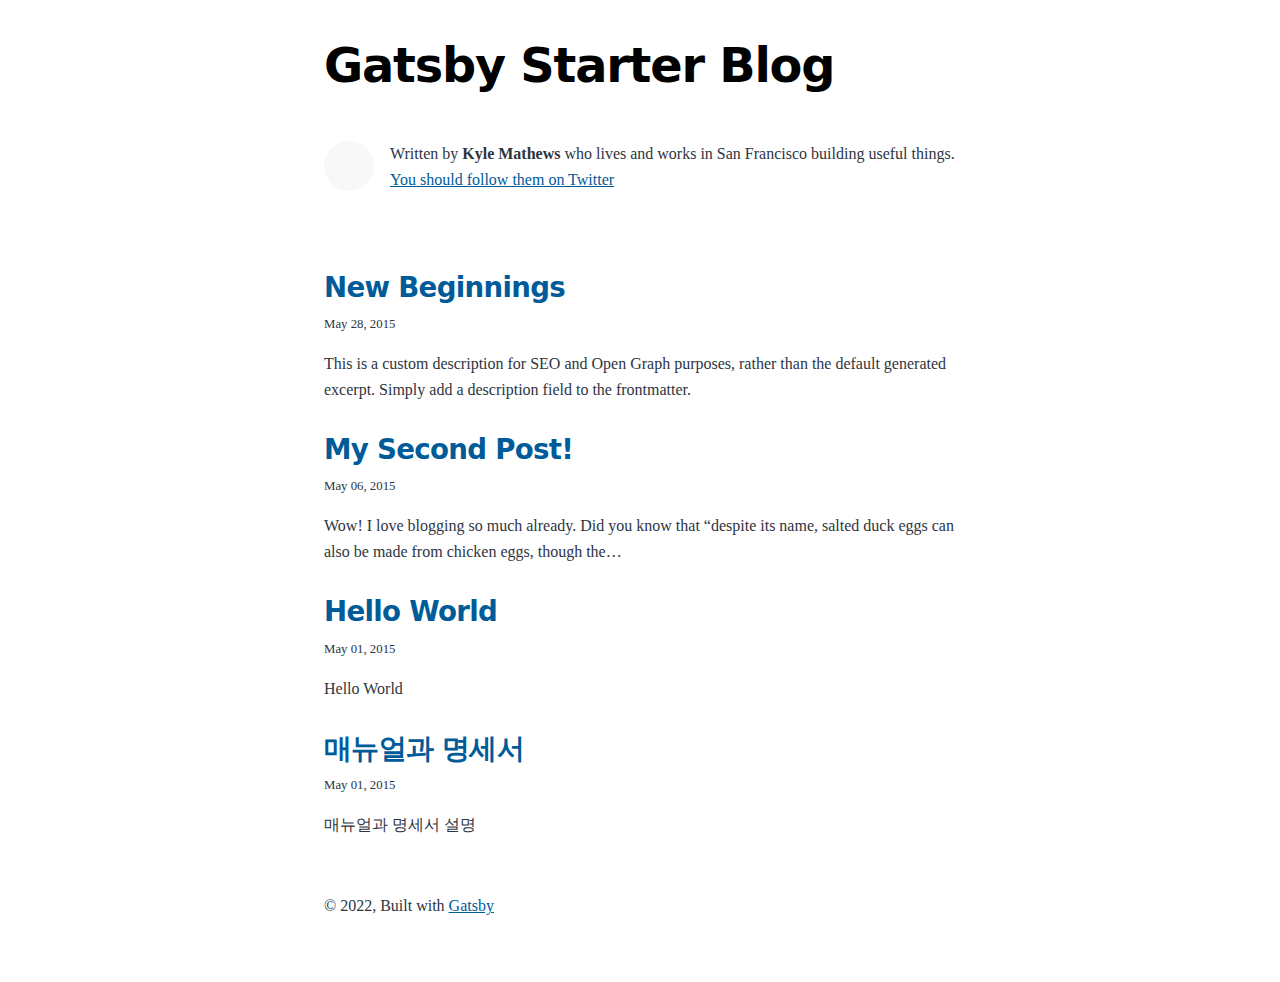
==== commit 0b5edf73: "Updates" ====
--- a/index.html
+++ b/index.html
@@ -1,5 +1,5 @@
 <!DOCTYPE html><html lang="en"><head><meta charSet="utf-8"/><meta http-equiv="x-ua-compatible" content="ie=edge"/><meta name="viewport" content="width=device-width, initial-scale=1, shrink-to-fit=no"/><meta name="generator" content="Gatsby 4.24.4"/><meta name="description" content="A starter blog demonstrating what Gatsby can do." data-gatsby-head="true"/><meta property="og:title" content="All posts" data-gatsby-head="true"/><meta property="og:description" content="A starter blog demonstrating what Gatsby can do." data-gatsby-head="true"/><meta property="og:type" content="website" data-gatsby-head="true"/><meta name="twitter:card" content="summary" data-gatsby-head="true"/><meta name="twitter:creator" content="kylemathews" data-gatsby-head="true"/><meta name="twitter:title" content="All posts" data-gatsby-head="true"/><meta name="twitter:description" content="A starter blog demonstrating what Gatsby can do." data-gatsby-head="true"/><style data-href="/study/styles.c14527ef14ad3325bc7f.css" data-identity="gatsby-global-css">@font-face{font-display:swap;font-family:Montserrat;font-style:normal;font-weight:100;src:local("Montserrat Thin "),local("Montserrat-Thin"),url(/study/static/montserrat-latin-100-8d7d79679b70dbe27172b6460e7a7910.woff2) format("woff2"),url(/study/static/montserrat-latin-100-ec38980a9e0119a379e2a9b3dbb1901a.woff) format("woff")}@font-face{font-display:swap;font-family:Montserrat;font-style:italic;font-weight:100;src:local("Montserrat Thin italic"),local("Montserrat-Thinitalic"),url(/study/static/montserrat-latin-100italic-e279051046ba1286706adc886cf1c96b.woff2) format("woff2"),url(/study/static/montserrat-latin-100italic-3b325a3173c8207435cd1b76e19bf501.woff) format("woff")}@font-face{font-display:swap;font-family:Montserrat;font-style:normal;font-weight:200;src:local("Montserrat Extra Light "),local("Montserrat-Extra Light"),url(/study/static/montserrat-latin-200-9d266fbbfa6cab7009bd56003b1eeb67.woff2) format("woff2"),url(/study/static/montserrat-latin-200-2d8ba08717110d27122e54c34b8a5798.woff) format("woff")}@font-face{font-display:swap;font-family:Montserrat;font-style:italic;font-weight:200;src:local("Montserrat Extra Light italic"),local("Montserrat-Extra Lightitalic"),url(/study/static/montserrat-latin-200italic-6e5b3756583bb2263eb062eae992735e.woff2) format("woff2"),url(/study/static/montserrat-latin-200italic-a0d6f343e4b536c582926255367a57da.woff) format("woff")}@font-face{font-display:swap;font-family:Montserrat;font-style:normal;font-weight:300;src:local("Montserrat Light "),local("Montserrat-Light"),url(/study/static/montserrat-latin-300-00b3e893aab5a8fd632d6342eb72551a.woff2) format("woff2"),url(/study/static/montserrat-latin-300-ea303695ceab35f17e7d062f30e0173b.woff) format("woff")}@font-face{font-display:swap;font-family:Montserrat;font-style:italic;font-weight:300;src:local("Montserrat Light italic"),local("Montserrat-Lightitalic"),url(/study/static/montserrat-latin-300italic-56f34ea368f6aedf89583d444bbcb227.woff2) format("woff2"),url(/study/static/montserrat-latin-300italic-54b0bf2c8c4c12ffafd803be2466a790.woff) format("woff")}@font-face{font-display:swap;font-family:Montserrat;font-style:normal;font-weight:400;src:local("Montserrat Regular "),local("Montserrat-Regular"),url(/study/static/montserrat-latin-400-b71748ae4f80ec8c014def4c5fa8688b.woff2) format("woff2"),url(/study/static/montserrat-latin-400-0659a9f4e90db5cf51b50d005bff1e41.woff) format("woff")}@font-face{font-display:swap;font-family:Montserrat;font-style:italic;font-weight:400;src:local("Montserrat Regular italic"),local("Montserrat-Regularitalic"),url(/study/static/montserrat-latin-400italic-6eed6b4cbb809c6efc7aa7ddad6dbe3e.woff2) format("woff2"),url(/study/static/montserrat-latin-400italic-7583622cfde30ae49086d18447ab28e7.woff) format("woff")}@font-face{font-display:swap;font-family:Montserrat;font-style:normal;font-weight:500;src:local("Montserrat Medium "),local("Montserrat-Medium"),url(/study/static/montserrat-latin-500-091b209546e16313fd4f4fc36090c757.woff2) format("woff2"),url(/study/static/montserrat-latin-500-edd311588712a96bbf435fad264fff62.woff) format("woff")}@font-face{font-display:swap;font-family:Montserrat;font-style:italic;font-weight:500;src:local("Montserrat Medium italic"),local("Montserrat-Mediumitalic"),url(/study/static/montserrat-latin-500italic-c90ced68b46050061d1a41842d6dfb43.woff2) format("woff2"),url(/study/static/montserrat-latin-500italic-5146cbfe02b1deea5dffea27a5f2f998.woff) format("woff")}@font-face{font-display:swap;font-family:Montserrat;font-style:normal;font-weight:600;src:local("Montserrat SemiBold "),local("Montserrat-SemiBold"),url(/study/static/montserrat-latin-600-0480d2f8a71f38db8633b84d8722e0c2.woff2) format("woff2"),url(/study/static/montserrat-latin-600-b77863a375260a05dd13f86a1cee598f.woff) format("woff")}@font-face{font-display:swap;font-family:Montserrat;font-style:italic;font-weight:600;src:local("Montserrat SemiBold italic"),local("Montserrat-SemiBolditalic"),url(/study/static/montserrat-latin-600italic-cf46ffb11f3a60d7df0567f8851a1d00.woff2) format("woff2"),url(/study/static/montserrat-latin-600italic-c4fcfeeb057724724097167e57bd7801.woff) format("woff")}@font-face{font-display:swap;font-family:Montserrat;font-style:normal;font-weight:700;src:local("Montserrat Bold "),local("Montserrat-Bold"),url(/study/static/montserrat-latin-700-7dbcc8a5ea2289d83f657c25b4be6193.woff2) format("woff2"),url(/study/static/montserrat-latin-700-99271a835e1cae8c76ef8bba99a8cc4e.woff) format("woff")}@font-face{font-display:swap;font-family:Montserrat;font-style:italic;font-weight:700;src:local("Montserrat Bold italic"),local("Montserrat-Bolditalic"),url(/study/static/montserrat-latin-700italic-c41ad6bdb4bd504a843d546d0a47958d.woff2) format("woff2"),url(/study/static/montserrat-latin-700italic-6779372f04095051c62ed36bc1dcc142.woff) format("woff")}@font-face{font-display:swap;font-family:Montserrat;font-style:normal;font-weight:800;src:local("Montserrat ExtraBold "),local("Montserrat-ExtraBold"),url(/study/static/montserrat-latin-800-db9a3e0ba7eaea32e5f55328ace6cf23.woff2) format("woff2"),url(/study/static/montserrat-latin-800-4e3c615967a2360f5db87d2f0fd2456f.woff) format("woff")}@font-face{font-display:swap;font-family:Montserrat;font-style:italic;font-weight:800;src:local("Montserrat ExtraBold italic"),local("Montserrat-ExtraBolditalic"),url(/study/static/montserrat-latin-800italic-bf45bfa14805969eda318973947bc42b.woff2) format("woff2"),url(/study/static/montserrat-latin-800italic-fe82abb0bcede51bf724254878e0c374.woff) format("woff")}@font-face{font-display:swap;font-family:Montserrat;font-style:normal;font-weight:900;src:local("Montserrat Black "),local("Montserrat-Black"),url(/study/static/montserrat-latin-900-e66c7edc609e24bacbb705175669d814.woff2) format("woff2"),url(/study/static/montserrat-latin-900-8211f418baeb8ec880b80ba3c682f957.woff) format("woff")}@font-face{font-display:swap;font-family:Montserrat;font-style:italic;font-weight:900;src:local("Montserrat Black italic"),local("Montserrat-Blackitalic"),url(/study/static/montserrat-latin-900italic-4454c775e48152c1a72510ceed3603e2.woff2) format("woff2"),url(/study/static/montserrat-latin-900italic-efcaa0f6a82ee0640b83a0916e6e8d68.woff) format("woff")}@font-face{font-display:swap;font-family:Merriweather;font-style:normal;font-weight:300;src:local("Merriweather Light "),local("Merriweather-Light"),url(/study/static/merriweather-latin-300-fc117160c69a8ea0851b26dd14748ee4.woff2) format("woff2"),url(/study/static/merriweather-latin-300-58b18067ebbd21fda77b67e73c241d3b.woff) format("woff")}@font-face{font-display:swap;font-family:Merriweather;font-style:italic;font-weight:300;src:local("Merriweather Light italic"),local("Merriweather-Lightitalic"),url(/study/static/merriweather-latin-300italic-fe29961474f8dbf77c0aa7b9a629e4bc.woff2) format("woff2"),url(/study/static/merriweather-latin-300italic-23c3f1f88683618a4fb8d265d33d383a.woff) format("woff")}@font-face{font-display:swap;font-family:Merriweather;font-style:normal;font-weight:400;src:local("Merriweather Regular "),local("Merriweather-Regular"),url(/study/static/merriweather-latin-400-d9479e8023bef9cbd9bf8d6eabd6bf36.woff2) format("woff2"),url(/study/static/merriweather-latin-400-040426f99ff6e00b86506452e0d1f10b.woff) format("woff")}@font-face{font-display:swap;font-family:Merriweather;font-style:italic;font-weight:400;src:local("Merriweather Regular italic"),local("Merriweather-Regularitalic"),url(/study/static/merriweather-latin-400italic-2de7bfeaf08fb03d4315d49947f062f7.woff2) format("woff2"),url(/study/static/merriweather-latin-400italic-79db67aca65f5285964ab332bd65f451.woff) format("woff")}@font-face{font-display:swap;font-family:Merriweather;font-style:normal;font-weight:700;src:local("Merriweather Bold "),local("Merriweather-Bold"),url(/study/static/merriweather-latin-700-4b08e01d805fa35d7bf777f1b24314ae.woff2) format("woff2"),url(/study/static/merriweather-latin-700-22fb8afba4ab1f093b6ef9e28a9b6e92.woff) format("woff")}@font-face{font-display:swap;font-family:Merriweather;font-style:italic;font-weight:700;src:local("Merriweather Bold italic"),local("Merriweather-Bolditalic"),url(/study/static/merriweather-latin-700italic-cd92541b177652fffb6e3b952f1c33f1.woff2) format("woff2"),url(/study/static/merriweather-latin-700italic-f87f3d87cea0dd0979bfc8ac9ea90243.woff) format("woff")}@font-face{font-display:swap;font-family:Merriweather;font-style:normal;font-weight:900;src:local("Merriweather Black "),local("Merriweather-Black"),url(/study/static/merriweather-latin-900-f813fc6a4bee46eda5224ac7ebf1b7be.woff2) format("woff2"),url(/study/static/merriweather-latin-900-5d4e42cb44410674acd99153d57df032.woff) format("woff")}@font-face{font-display:swap;font-family:Merriweather;font-style:italic;font-weight:900;src:local("Merriweather Black italic"),local("Merriweather-Blackitalic"),url(/study/static/merriweather-latin-900italic-b7901d85486871c1779c0e93ddd85656.woff2) format("woff2"),url(/study/static/merriweather-latin-900italic-9647f9fdab98756989a8a5550eb205c3.woff) format("woff")}
 
 
-/*! normalize.css v8.0.1 | MIT License | github.com/necolas/normalize.css */html{-webkit-text-size-adjust:100%;line-height:1.15}body{margin:0}main{display:block}h1{font-size:2em;margin:.67em 0}hr{box-sizing:content-box;height:0;overflow:visible}pre{font-family:monospace,monospace;font-size:1em}a{background-color:transparent}abbr[title]{border-bottom:none;text-decoration:underline;-webkit-text-decoration:underline dotted;text-decoration:underline dotted}b,strong{font-weight:bolder}code,kbd,samp{font-family:monospace,monospace;font-size:1em}small{font-size:80%}sub,sup{font-size:75%;line-height:0;position:relative;vertical-align:baseline}sub{bottom:-.25em}sup{top:-.5em}img{border-style:none}button,input,optgroup,select,textarea{font-family:inherit;font-size:100%;line-height:1.15;margin:0}button,input{overflow:visible}button,select{text-transform:none}[type=button],[type=reset],[type=submit],button{-webkit-appearance:button}[type=button]::-moz-focus-inner,[type=reset]::-moz-focus-inner,[type=submit]::-moz-focus-inner,button::-moz-focus-inner{border-style:none;padding:0}[type=button]:-moz-focusring,[type=reset]:-moz-focusring,[type=submit]:-moz-focusring,button:-moz-focusring{outline:1px dotted ButtonText}fieldset{padding:.35em .75em .625em}legend{box-sizing:border-box;color:inherit;display:table;max-width:100%;padding:0;white-space:normal}progress{vertical-align:baseline}textarea{overflow:auto}[type=checkbox],[type=radio]{box-sizing:border-box;padding:0}[type=number]::-webkit-inner-spin-button,[type=number]::-webkit-outer-spin-button{height:auto}[type=search]{-webkit-appearance:textfield;outline-offset:-2px}[type=search]::-webkit-search-decoration{-webkit-appearance:none}::-webkit-file-upload-button{-webkit-appearance:button;font:inherit}details{display:block}summary{display:list-item}[hidden]{display:none}:root{--maxWidth-none:"none";--maxWidth-xs:20rem;--maxWidth-sm:24rem;--maxWidth-md:28rem;--maxWidth-lg:32rem;--maxWidth-xl:36rem;--maxWidth-2xl:42rem;--maxWidth-3xl:48rem;--maxWidth-4xl:56rem;--maxWidth-full:"100%";--maxWidth-wrapper:var(--maxWidth-2xl);--spacing-px:"1px";--spacing-0:0;--spacing-1:0.25rem;--spacing-2:0.5rem;--spacing-3:0.75rem;--spacing-4:1rem;--spacing-5:1.25rem;--spacing-6:1.5rem;--spacing-8:2rem;--spacing-10:2.5rem;--spacing-12:3rem;--spacing-16:4rem;--spacing-20:5rem;--spacing-24:6rem;--spacing-32:8rem;--fontFamily-sans:Montserrat,system-ui,-apple-system,BlinkMacSystemFont,"Segoe UI",Roboto,"Helvetica Neue",Arial,"Noto Sans",sans-serif,"Apple Color Emoji","Segoe UI Emoji","Segoe UI Symbol","Noto Color Emoji";--fontFamily-serif:"Merriweather","Georgia",Cambria,"Times New Roman",Times,serif;--font-body:var(--fontFamily-serif);--font-heading:var(--fontFamily-sans);--fontWeight-normal:400;--fontWeight-medium:500;--fontWeight-semibold:600;--fontWeight-bold:700;--fontWeight-extrabold:800;--fontWeight-black:900;--fontSize-root:16px;--lineHeight-none:1;--lineHeight-tight:1.1;--lineHeight-normal:1.5;--lineHeight-relaxed:1.625;--fontSize-0:0.833rem;--fontSize-1:1rem;--fontSize-2:1.2rem;--fontSize-3:1.44rem;--fontSize-4:1.728rem;--fontSize-5:2.074rem;--fontSize-6:2.488rem;--fontSize-7:2.986rem;--color-primary:#005b99;--color-text:#2e353f;--color-text-light:#4f5969;--color-heading:#1a202c;--color-heading-black:#000;--color-accent:#d1dce5}*,:after,:before{box-sizing:border-box}html{-webkit-font-smoothing:antialiased;-moz-osx-font-smoothing:grayscale;font-size:var(--fontSize-root);line-height:var(--lineHeight-normal)}body{color:var(--color-text);font-family:var(--font-body);font-size:var(--fontSize-1)}footer{padding:var(--spacing-6) var(--spacing-0)}hr{background:var(--color-accent);border:0;height:1px}h1,h2,h3,h4,h5,h6{font-family:var(--font-heading);letter-spacing:-.025em;line-height:var(--lineHeight-tight);margin-bottom:var(--spacing-6);margin-top:var(--spacing-12)}h2,h3,h4,h5,h6{color:var(--color-heading);font-weight:var(--fontWeight-bold)}h1{color:var(--color-heading-black);font-size:var(--fontSize-6);font-weight:var(--fontWeight-black)}h2{font-size:var(--fontSize-5)}h3{font-size:var(--fontSize-4)}h4{font-size:var(--fontSize-3)}h5{font-size:var(--fontSize-2)}h6{font-size:var(--fontSize-1)}h1>a,h2>a,h3>a,h4>a,h5>a,h6>a{color:inherit;text-decoration:none}p{--baseline-multiplier:0.179;--x-height-multiplier:0.35;line-height:var(--lineHeight-relaxed);margin:var(--spacing-0) var(--spacing-0) var(--spacing-8) var(--spacing-0)}ol,p,ul{padding:var(--spacing-0)}ol,ul{list-style-image:none;list-style-position:outside;margin-bottom:var(--spacing-8);margin-left:var(--spacing-0);margin-right:var(--spacing-0)}ol li,ul li{padding-left:var(--spacing-0)}li>p,ol li,ul li{margin-bottom:calc(var(--spacing-8)/2)}li :last-child{margin-bottom:var(--spacing-0)}li>ul{margin-left:var(--spacing-8);margin-top:calc(var(--spacing-8)/2)}blockquote{border-left:var(--spacing-1) solid var(--color-primary);color:var(--color-text-light);font-size:var(--fontSize-2);font-style:italic;margin-bottom:var(--spacing-8);margin-left:calc(var(--spacing-6)*-1);margin-right:var(--spacing-8);padding:var(--spacing-0) var(--spacing-0) var(--spacing-0) var(--spacing-6)}blockquote>:last-child{margin-bottom:var(--spacing-0)}blockquote>ol,blockquote>ul{list-style-position:inside}table{border-collapse:collapse;border-spacing:.25rem;margin-bottom:var(--spacing-8);width:100%}table thead tr th{border-bottom:1px solid var(--color-accent)}a{color:var(--color-primary)}a:focus,a:hover{text-decoration:none}.global-wrapper{margin:var(--spacing-0) auto;max-width:var(--maxWidth-wrapper);padding:var(--spacing-10) var(--spacing-5)}.global-wrapper[data-is-root-path=true] .bio{margin-bottom:var(--spacing-20)}.global-header{margin-bottom:var(--spacing-12)}.main-heading{font-size:var(--fontSize-7);margin:0}.post-list-item{margin-bottom:var(--spacing-8);margin-top:var(--spacing-8)}.post-list-item p{margin-bottom:var(--spacing-0)}.post-list-item h2{color:var(--color-primary);font-size:var(--fontSize-4);margin-bottom:var(--spacing-2);margin-top:var(--spacing-0)}.post-list-item header{margin-bottom:var(--spacing-4)}.header-link-home{font-family:var(--font-heading);font-size:var(--fontSize-2);font-weight:var(--fontWeight-bold);text-decoration:none}.bio{display:flex;margin-bottom:var(--spacing-16)}.bio p,.bio-avatar{margin-bottom:var(--spacing-0)}.bio-avatar{border-radius:100%;margin-right:var(--spacing-4);min-width:50px}.blog-post header h1{margin:var(--spacing-0) var(--spacing-0) var(--spacing-4) var(--spacing-0)}.blog-post header p{font-family:var(--font-heading);font-size:var(--fontSize-2)}.blog-post-nav ul{margin:var(--spacing-0)}.gatsby-highlight{margin-bottom:var(--spacing-8)}@media (max-width:42rem){blockquote{margin-left:var(--spacing-0);padding:var(--spacing-0) var(--spacing-0) var(--spacing-0) var(--spacing-4)}ol,ul{list-style-position:inside}}code[class*=language-],pre[class*=language-]{word-wrap:normal;background:none;color:#000;font-family:Consolas,Monaco,Andale Mono,Ubuntu Mono,monospace;font-size:1em;-webkit-hyphens:none;hyphens:none;line-height:1.5;-o-tab-size:4;tab-size:4;text-align:left;text-shadow:0 1px #fff;white-space:pre;word-break:normal;word-spacing:normal}code[class*=language-] ::selection,code[class*=language-]::selection,pre[class*=language-] ::selection,pre[class*=language-]::selection{background:#b3d4fc;text-shadow:none}@media print{code[class*=language-],pre[class*=language-]{text-shadow:none}}pre[class*=language-]{margin:.5em 0;overflow:auto;padding:1em}:not(pre)>code[class*=language-],pre[class*=language-]{background:#f5f2f0}:not(pre)>code[class*=language-]{border-radius:.3em;padding:.1em;white-space:normal}.token.cdata,.token.comment,.token.doctype,.token.prolog{color:#708090}.token.punctuation{color:#999}.token.namespace{opacity:.7}.token.boolean,.token.constant,.token.deleted,.token.number,.token.property,.token.symbol,.token.tag{color:#905}.token.attr-name,.token.builtin,.token.char,.token.inserted,.token.selector,.token.string{color:#690}.language-css .token.string,.style .token.string,.token.entity,.token.operator,.token.url{background:hsla(0,0%,100%,.5);color:#9a6e3a}.token.atrule,.token.attr-value,.token.keyword{color:#07a}.token.class-name,.token.function{color:#dd4a68}.token.important,.token.regex,.token.variable{color:#e90}.token.bold,.token.important{font-weight:700}.token.italic{font-style:italic}.token.entity{cursor:help}</style><title data-gatsby-head="true">All posts | Gatsby Starter Blog</title><style>.gatsby-image-wrapper{position:relative;overflow:hidden}.gatsby-image-wrapper picture.object-fit-polyfill{position:static!important}.gatsby-image-wrapper img{bottom:0;height:100%;left:0;margin:0;max-width:none;padding:0;position:absolute;right:0;top:0;width:100%;object-fit:cover}.gatsby-image-wrapper [data-main-image]{opacity:0;transform:translateZ(0);transition:opacity .25s linear;will-change:opacity}.gatsby-image-wrapper-constrained{display:inline-block;vertical-align:top}</style><noscript><style>.gatsby-image-wrapper noscript [data-main-image]{opacity:1!important}.gatsby-image-wrapper [data-placeholder-image]{opacity:0!important}</style></noscript><script type="module">const e="undefined"!=typeof HTMLImageElement&&"loading"in HTMLImageElement.prototype;e&&document.body.addEventListener("load",(function(e){const t=e.target;if(void 0===t.dataset.mainImage)return;if(void 0===t.dataset.gatsbyImageSsr)return;let a=null,n=t;for(;null===a&&n;)void 0!==n.parentNode.dataset.gatsbyImageWrapper&&(a=n.parentNode),n=n.parentNode;const o=a.querySelector("[data-placeholder-image]"),r=new Image;r.src=t.currentSrc,r.decode().catch((()=>{})).then((()=>{t.style.opacity=1,o&&(o.style.opacity=0,o.style.transition="opacity 500ms linear")}))}),!0);</script><link rel="alternate" type="application/rss+xml" title="Gatsby Starter Blog RSS Feed" href="/study/rss.xml"/><link rel="icon" href="/study/favicon-32x32.png?v=4a9773549091c227cd2eb82ccd9c5e3a" type="image/png"/><link rel="manifest" href="/study/manifest.webmanifest" crossorigin="anonymous"/><link rel="apple-touch-icon" sizes="48x48" href="/study/icons/icon-48x48.png?v=4a9773549091c227cd2eb82ccd9c5e3a"/><link rel="apple-touch-icon" sizes="72x72" href="/study/icons/icon-72x72.png?v=4a9773549091c227cd2eb82ccd9c5e3a"/><link rel="apple-touch-icon" sizes="96x96" href="/study/icons/icon-96x96.png?v=4a9773549091c227cd2eb82ccd9c5e3a"/><link rel="apple-touch-icon" sizes="144x144" href="/study/icons/icon-144x144.png?v=4a9773549091c227cd2eb82ccd9c5e3a"/><link rel="apple-touch-icon" sizes="192x192" href="/study/icons/icon-192x192.png?v=4a9773549091c227cd2eb82ccd9c5e3a"/><link rel="apple-touch-icon" sizes="256x256" href="/study/icons/icon-256x256.png?v=4a9773549091c227cd2eb82ccd9c5e3a"/><link rel="apple-touch-icon" sizes="384x384" href="/study/icons/icon-384x384.png?v=4a9773549091c227cd2eb82ccd9c5e3a"/><link rel="apple-touch-icon" sizes="512x512" href="/study/icons/icon-512x512.png?v=4a9773549091c227cd2eb82ccd9c5e3a"/></head><body><div id="___gatsby"><div style="outline:none" tabindex="-1" id="gatsby-focus-wrapper"><div class="global-wrapper" data-is-root-path="true"><header class="global-header"><h1 class="main-heading"><a aria-current="page" class="" href="/study/">Gatsby Starter Blog</a></h1></header><main><div class="bio"><div data-gatsby-image-wrapper="" style="width:50px;height:50px" class="gatsby-image-wrapper bio-avatar"><div aria-hidden="true" data-placeholder-image="" style="opacity:1;transition:opacity 500ms linear;background-color:#f8f8f8;width:50px;height:50px;position:relative"></div><picture><source type="image/avif" data-srcset="/study/static/6dacf7b2c4db85249eda1745ffb570ed/d4bf4/profile-pic.avif 50w,/study/static/6dacf7b2c4db85249eda1745ffb570ed/ee81f/profile-pic.avif 100w" sizes="50px"/><source type="image/webp" data-srcset="/study/static/6dacf7b2c4db85249eda1745ffb570ed/3faea/profile-pic.webp 50w,/study/static/6dacf7b2c4db85249eda1745ffb570ed/6a679/profile-pic.webp 100w" sizes="50px"/><img data-gatsby-image-ssr="" layout="fixed" data-main-image="" style="opacity:0" sizes="50px" decoding="async" loading="lazy" data-src="/study/static/6dacf7b2c4db85249eda1745ffb570ed/e5610/profile-pic.png" data-srcset="/study/static/6dacf7b2c4db85249eda1745ffb570ed/e5610/profile-pic.png 50w,/study/static/6dacf7b2c4db85249eda1745ffb570ed/e9b55/profile-pic.png 100w" alt="Profile picture"/></picture><noscript><picture><source type="image/avif" srcSet="/study/static/6dacf7b2c4db85249eda1745ffb570ed/d4bf4/profile-pic.avif 50w,/study/static/6dacf7b2c4db85249eda1745ffb570ed/ee81f/profile-pic.avif 100w" sizes="50px"/><source type="image/webp" srcSet="/study/static/6dacf7b2c4db85249eda1745ffb570ed/3faea/profile-pic.webp 50w,/study/static/6dacf7b2c4db85249eda1745ffb570ed/6a679/profile-pic.webp 100w" sizes="50px"/><img data-gatsby-image-ssr="" layout="fixed" data-main-image="" style="opacity:0" sizes="50px" decoding="async" loading="lazy" src="/study/static/6dacf7b2c4db85249eda1745ffb570ed/e5610/profile-pic.png" srcSet="/study/static/6dacf7b2c4db85249eda1745ffb570ed/e5610/profile-pic.png 50w,/study/static/6dacf7b2c4db85249eda1745ffb570ed/e9b55/profile-pic.png 100w" alt="Profile picture"/></picture></noscript><script type="module">const t="undefined"!=typeof HTMLImageElement&&"loading"in HTMLImageElement.prototype;if(t){const t=document.querySelectorAll("img[data-main-image]");for(let e of t){e.dataset.src&&(e.setAttribute("src",e.dataset.src),e.removeAttribute("data-src")),e.dataset.srcset&&(e.setAttribute("srcset",e.dataset.srcset),e.removeAttribute("data-srcset"));const t=e.parentNode.querySelectorAll("source[data-srcset]");for(let e of t)e.setAttribute("srcset",e.dataset.srcset),e.removeAttribute("data-srcset");e.complete&&(e.style.opacity=1,e.parentNode.parentNode.querySelector("[data-placeholder-image]").style.opacity=0)}}</script></div><p>Written by <!-- --><strong>Kyle Mathews</strong> <!-- -->who lives and works in San Francisco building useful things.<!-- --> <!-- --><a href="https://twitter.com/kylemathews">You should follow them on Twitter</a></p></div><ol style="list-style:none"><li><article class="post-list-item" itemscope="" itemType="http://schema.org/Article"><header><h2><a itemProp="url" href="/study/매뉴얼과 명세서/"><span itemProp="headline">/매뉴얼과 명세서/</span></a></h2><small></small></header><section><p itemProp="description">1.2 매뉴얼과 명세서 명세서 사용설명서 https://www.ecma-international.org/publications-and-standards/standards/ecma-262/ 매뉴얼 명세서에 대해 좀 더 읽기 쉽게 https…</p></section></article></li><li><article class="post-list-item" itemscope="" itemType="http://schema.org/Article"><header><h2><a itemProp="url" href="/study/new-beginnings/"><span itemProp="headline">New Beginnings</span></a></h2><small>May 28, 2015</small></header><section><p itemProp="description">This is a custom description for SEO and Open Graph purposes, rather than the default generated excerpt. Simply add a description field to the frontmatter.</p></section></article></li><li><article class="post-list-item" itemscope="" itemType="http://schema.org/Article"><header><h2><a itemProp="url" href="/study/my-second-post/"><span itemProp="headline">My Second Post!</span></a></h2><small>May 06, 2015</small></header><section><p itemProp="description">Wow! I love blogging so much already. Did you know that “despite its name, salted duck eggs can also be made from
-chicken eggs, though the…</p></section></article></li><li><article class="post-list-item" itemscope="" itemType="http://schema.org/Article"><header><h2><a itemProp="url" href="/study/hello-world/"><span itemProp="headline">Hello World</span></a></h2><small>May 01, 2015</small></header><section><p itemProp="description">Hello World</p></section></article></li></ol></main><footer>© <!-- -->2022<!-- -->, Built with<!-- --> <!-- --><a href="https://www.gatsbyjs.com">Gatsby</a></footer></div></div><div id="gatsby-announcer" style="position:absolute;top:0;width:1px;height:1px;padding:0;overflow:hidden;clip:rect(0, 0, 0, 0);white-space:nowrap;border:0" aria-live="assertive" aria-atomic="true"></div></div><script id="gatsby-script-loader">/*<![CDATA[*/window.pagePath="/";window.___webpackCompilationHash="af6ed4d363708e9df55b";/*]]>*/</script><script id="gatsby-chunk-mapping">/*<![CDATA[*/window.___chunkMapping={"polyfill":["/polyfill-afa68794cf9a69af341a.js"],"app":["/app-5533d366fbb683eb1912.js"],"component---src-pages-404-js":["/component---src-pages-404-js-b364aab00191e55631bd.js"],"component---src-pages-index-js":["/component---src-pages-index-js-6cac483fa04b52edad50.js"],"component---src-pages-using-typescript-tsx":["/component---src-pages-using-typescript-tsx-edf09d9004c77bab55fc.js"],"component---src-templates-blog-post-js":["/component---src-templates-blog-post-js-9437434837a0eefdf207.js"]};/*]]>*/</script><script src="/study/polyfill-afa68794cf9a69af341a.js" nomodule=""></script><script src="/study/app-5533d366fbb683eb1912.js" async=""></script><script src="/study/framework-6e6c9ea24de955c5e265.js" async=""></script><script src="/study/webpack-runtime-669fdd7a14c1abac9bb7.js" async=""></script></body></html>+/*! normalize.css v8.0.1 | MIT License | github.com/necolas/normalize.css */html{-webkit-text-size-adjust:100%;line-height:1.15}body{margin:0}main{display:block}h1{font-size:2em;margin:.67em 0}hr{box-sizing:content-box;height:0;overflow:visible}pre{font-family:monospace,monospace;font-size:1em}a{background-color:transparent}abbr[title]{border-bottom:none;text-decoration:underline;-webkit-text-decoration:underline dotted;text-decoration:underline dotted}b,strong{font-weight:bolder}code,kbd,samp{font-family:monospace,monospace;font-size:1em}small{font-size:80%}sub,sup{font-size:75%;line-height:0;position:relative;vertical-align:baseline}sub{bottom:-.25em}sup{top:-.5em}img{border-style:none}button,input,optgroup,select,textarea{font-family:inherit;font-size:100%;line-height:1.15;margin:0}button,input{overflow:visible}button,select{text-transform:none}[type=button],[type=reset],[type=submit],button{-webkit-appearance:button}[type=button]::-moz-focus-inner,[type=reset]::-moz-focus-inner,[type=submit]::-moz-focus-inner,button::-moz-focus-inner{border-style:none;padding:0}[type=button]:-moz-focusring,[type=reset]:-moz-focusring,[type=submit]:-moz-focusring,button:-moz-focusring{outline:1px dotted ButtonText}fieldset{padding:.35em .75em .625em}legend{box-sizing:border-box;color:inherit;display:table;max-width:100%;padding:0;white-space:normal}progress{vertical-align:baseline}textarea{overflow:auto}[type=checkbox],[type=radio]{box-sizing:border-box;padding:0}[type=number]::-webkit-inner-spin-button,[type=number]::-webkit-outer-spin-button{height:auto}[type=search]{-webkit-appearance:textfield;outline-offset:-2px}[type=search]::-webkit-search-decoration{-webkit-appearance:none}::-webkit-file-upload-button{-webkit-appearance:button;font:inherit}details{display:block}summary{display:list-item}[hidden]{display:none}:root{--maxWidth-none:"none";--maxWidth-xs:20rem;--maxWidth-sm:24rem;--maxWidth-md:28rem;--maxWidth-lg:32rem;--maxWidth-xl:36rem;--maxWidth-2xl:42rem;--maxWidth-3xl:48rem;--maxWidth-4xl:56rem;--maxWidth-full:"100%";--maxWidth-wrapper:var(--maxWidth-2xl);--spacing-px:"1px";--spacing-0:0;--spacing-1:0.25rem;--spacing-2:0.5rem;--spacing-3:0.75rem;--spacing-4:1rem;--spacing-5:1.25rem;--spacing-6:1.5rem;--spacing-8:2rem;--spacing-10:2.5rem;--spacing-12:3rem;--spacing-16:4rem;--spacing-20:5rem;--spacing-24:6rem;--spacing-32:8rem;--fontFamily-sans:Montserrat,system-ui,-apple-system,BlinkMacSystemFont,"Segoe UI",Roboto,"Helvetica Neue",Arial,"Noto Sans",sans-serif,"Apple Color Emoji","Segoe UI Emoji","Segoe UI Symbol","Noto Color Emoji";--fontFamily-serif:"Merriweather","Georgia",Cambria,"Times New Roman",Times,serif;--font-body:var(--fontFamily-serif);--font-heading:var(--fontFamily-sans);--fontWeight-normal:400;--fontWeight-medium:500;--fontWeight-semibold:600;--fontWeight-bold:700;--fontWeight-extrabold:800;--fontWeight-black:900;--fontSize-root:16px;--lineHeight-none:1;--lineHeight-tight:1.1;--lineHeight-normal:1.5;--lineHeight-relaxed:1.625;--fontSize-0:0.833rem;--fontSize-1:1rem;--fontSize-2:1.2rem;--fontSize-3:1.44rem;--fontSize-4:1.728rem;--fontSize-5:2.074rem;--fontSize-6:2.488rem;--fontSize-7:2.986rem;--color-primary:#005b99;--color-text:#2e353f;--color-text-light:#4f5969;--color-heading:#1a202c;--color-heading-black:#000;--color-accent:#d1dce5}*,:after,:before{box-sizing:border-box}html{-webkit-font-smoothing:antialiased;-moz-osx-font-smoothing:grayscale;font-size:var(--fontSize-root);line-height:var(--lineHeight-normal)}body{color:var(--color-text);font-family:var(--font-body);font-size:var(--fontSize-1)}footer{padding:var(--spacing-6) var(--spacing-0)}hr{background:var(--color-accent);border:0;height:1px}h1,h2,h3,h4,h5,h6{font-family:var(--font-heading);letter-spacing:-.025em;line-height:var(--lineHeight-tight);margin-bottom:var(--spacing-6);margin-top:var(--spacing-12)}h2,h3,h4,h5,h6{color:var(--color-heading);font-weight:var(--fontWeight-bold)}h1{color:var(--color-heading-black);font-size:var(--fontSize-6);font-weight:var(--fontWeight-black)}h2{font-size:var(--fontSize-5)}h3{font-size:var(--fontSize-4)}h4{font-size:var(--fontSize-3)}h5{font-size:var(--fontSize-2)}h6{font-size:var(--fontSize-1)}h1>a,h2>a,h3>a,h4>a,h5>a,h6>a{color:inherit;text-decoration:none}p{--baseline-multiplier:0.179;--x-height-multiplier:0.35;line-height:var(--lineHeight-relaxed);margin:var(--spacing-0) var(--spacing-0) var(--spacing-8) var(--spacing-0)}ol,p,ul{padding:var(--spacing-0)}ol,ul{list-style-image:none;list-style-position:outside;margin-bottom:var(--spacing-8);margin-left:var(--spacing-0);margin-right:var(--spacing-0)}ol li,ul li{padding-left:var(--spacing-0)}li>p,ol li,ul li{margin-bottom:calc(var(--spacing-8)/2)}li :last-child{margin-bottom:var(--spacing-0)}li>ul{margin-left:var(--spacing-8);margin-top:calc(var(--spacing-8)/2)}blockquote{border-left:var(--spacing-1) solid var(--color-primary);color:var(--color-text-light);font-size:var(--fontSize-2);font-style:italic;margin-bottom:var(--spacing-8);margin-left:calc(var(--spacing-6)*-1);margin-right:var(--spacing-8);padding:var(--spacing-0) var(--spacing-0) var(--spacing-0) var(--spacing-6)}blockquote>:last-child{margin-bottom:var(--spacing-0)}blockquote>ol,blockquote>ul{list-style-position:inside}table{border-collapse:collapse;border-spacing:.25rem;margin-bottom:var(--spacing-8);width:100%}table thead tr th{border-bottom:1px solid var(--color-accent)}a{color:var(--color-primary)}a:focus,a:hover{text-decoration:none}.global-wrapper{margin:var(--spacing-0) auto;max-width:var(--maxWidth-wrapper);padding:var(--spacing-10) var(--spacing-5)}.global-wrapper[data-is-root-path=true] .bio{margin-bottom:var(--spacing-20)}.global-header{margin-bottom:var(--spacing-12)}.main-heading{font-size:var(--fontSize-7);margin:0}.post-list-item{margin-bottom:var(--spacing-8);margin-top:var(--spacing-8)}.post-list-item p{margin-bottom:var(--spacing-0)}.post-list-item h2{color:var(--color-primary);font-size:var(--fontSize-4);margin-bottom:var(--spacing-2);margin-top:var(--spacing-0)}.post-list-item header{margin-bottom:var(--spacing-4)}.header-link-home{font-family:var(--font-heading);font-size:var(--fontSize-2);font-weight:var(--fontWeight-bold);text-decoration:none}.bio{display:flex;margin-bottom:var(--spacing-16)}.bio p,.bio-avatar{margin-bottom:var(--spacing-0)}.bio-avatar{border-radius:100%;margin-right:var(--spacing-4);min-width:50px}.blog-post header h1{margin:var(--spacing-0) var(--spacing-0) var(--spacing-4) var(--spacing-0)}.blog-post header p{font-family:var(--font-heading);font-size:var(--fontSize-2)}.blog-post-nav ul{margin:var(--spacing-0)}.gatsby-highlight{margin-bottom:var(--spacing-8)}@media (max-width:42rem){blockquote{margin-left:var(--spacing-0);padding:var(--spacing-0) var(--spacing-0) var(--spacing-0) var(--spacing-4)}ol,ul{list-style-position:inside}}code[class*=language-],pre[class*=language-]{word-wrap:normal;background:none;color:#000;font-family:Consolas,Monaco,Andale Mono,Ubuntu Mono,monospace;font-size:1em;-webkit-hyphens:none;hyphens:none;line-height:1.5;-o-tab-size:4;tab-size:4;text-align:left;text-shadow:0 1px #fff;white-space:pre;word-break:normal;word-spacing:normal}code[class*=language-] ::selection,code[class*=language-]::selection,pre[class*=language-] ::selection,pre[class*=language-]::selection{background:#b3d4fc;text-shadow:none}@media print{code[class*=language-],pre[class*=language-]{text-shadow:none}}pre[class*=language-]{margin:.5em 0;overflow:auto;padding:1em}:not(pre)>code[class*=language-],pre[class*=language-]{background:#f5f2f0}:not(pre)>code[class*=language-]{border-radius:.3em;padding:.1em;white-space:normal}.token.cdata,.token.comment,.token.doctype,.token.prolog{color:#708090}.token.punctuation{color:#999}.token.namespace{opacity:.7}.token.boolean,.token.constant,.token.deleted,.token.number,.token.property,.token.symbol,.token.tag{color:#905}.token.attr-name,.token.builtin,.token.char,.token.inserted,.token.selector,.token.string{color:#690}.language-css .token.string,.style .token.string,.token.entity,.token.operator,.token.url{background:hsla(0,0%,100%,.5);color:#9a6e3a}.token.atrule,.token.attr-value,.token.keyword{color:#07a}.token.class-name,.token.function{color:#dd4a68}.token.important,.token.regex,.token.variable{color:#e90}.token.bold,.token.important{font-weight:700}.token.italic{font-style:italic}.token.entity{cursor:help}</style><title data-gatsby-head="true">All posts | Gatsby Starter Blog</title><style>.gatsby-image-wrapper{position:relative;overflow:hidden}.gatsby-image-wrapper picture.object-fit-polyfill{position:static!important}.gatsby-image-wrapper img{bottom:0;height:100%;left:0;margin:0;max-width:none;padding:0;position:absolute;right:0;top:0;width:100%;object-fit:cover}.gatsby-image-wrapper [data-main-image]{opacity:0;transform:translateZ(0);transition:opacity .25s linear;will-change:opacity}.gatsby-image-wrapper-constrained{display:inline-block;vertical-align:top}</style><noscript><style>.gatsby-image-wrapper noscript [data-main-image]{opacity:1!important}.gatsby-image-wrapper [data-placeholder-image]{opacity:0!important}</style></noscript><script type="module">const e="undefined"!=typeof HTMLImageElement&&"loading"in HTMLImageElement.prototype;e&&document.body.addEventListener("load",(function(e){const t=e.target;if(void 0===t.dataset.mainImage)return;if(void 0===t.dataset.gatsbyImageSsr)return;let a=null,n=t;for(;null===a&&n;)void 0!==n.parentNode.dataset.gatsbyImageWrapper&&(a=n.parentNode),n=n.parentNode;const o=a.querySelector("[data-placeholder-image]"),r=new Image;r.src=t.currentSrc,r.decode().catch((()=>{})).then((()=>{t.style.opacity=1,o&&(o.style.opacity=0,o.style.transition="opacity 500ms linear")}))}),!0);</script><link rel="alternate" type="application/rss+xml" title="Gatsby Starter Blog RSS Feed" href="/study/rss.xml"/><link rel="icon" href="/study/favicon-32x32.png?v=4a9773549091c227cd2eb82ccd9c5e3a" type="image/png"/><link rel="manifest" href="/study/manifest.webmanifest" crossorigin="anonymous"/><link rel="apple-touch-icon" sizes="48x48" href="/study/icons/icon-48x48.png?v=4a9773549091c227cd2eb82ccd9c5e3a"/><link rel="apple-touch-icon" sizes="72x72" href="/study/icons/icon-72x72.png?v=4a9773549091c227cd2eb82ccd9c5e3a"/><link rel="apple-touch-icon" sizes="96x96" href="/study/icons/icon-96x96.png?v=4a9773549091c227cd2eb82ccd9c5e3a"/><link rel="apple-touch-icon" sizes="144x144" href="/study/icons/icon-144x144.png?v=4a9773549091c227cd2eb82ccd9c5e3a"/><link rel="apple-touch-icon" sizes="192x192" href="/study/icons/icon-192x192.png?v=4a9773549091c227cd2eb82ccd9c5e3a"/><link rel="apple-touch-icon" sizes="256x256" href="/study/icons/icon-256x256.png?v=4a9773549091c227cd2eb82ccd9c5e3a"/><link rel="apple-touch-icon" sizes="384x384" href="/study/icons/icon-384x384.png?v=4a9773549091c227cd2eb82ccd9c5e3a"/><link rel="apple-touch-icon" sizes="512x512" href="/study/icons/icon-512x512.png?v=4a9773549091c227cd2eb82ccd9c5e3a"/></head><body><div id="___gatsby"><div style="outline:none" tabindex="-1" id="gatsby-focus-wrapper"><div class="global-wrapper" data-is-root-path="true"><header class="global-header"><h1 class="main-heading"><a aria-current="page" class="" href="/study/">Gatsby Starter Blog</a></h1></header><main><div class="bio"><div data-gatsby-image-wrapper="" style="width:50px;height:50px" class="gatsby-image-wrapper bio-avatar"><div aria-hidden="true" data-placeholder-image="" style="opacity:1;transition:opacity 500ms linear;background-color:#f8f8f8;width:50px;height:50px;position:relative"></div><picture><source type="image/avif" data-srcset="/study/static/6dacf7b2c4db85249eda1745ffb570ed/d4bf4/profile-pic.avif 50w,/study/static/6dacf7b2c4db85249eda1745ffb570ed/ee81f/profile-pic.avif 100w" sizes="50px"/><source type="image/webp" data-srcset="/study/static/6dacf7b2c4db85249eda1745ffb570ed/3faea/profile-pic.webp 50w,/study/static/6dacf7b2c4db85249eda1745ffb570ed/6a679/profile-pic.webp 100w" sizes="50px"/><img data-gatsby-image-ssr="" layout="fixed" data-main-image="" style="opacity:0" sizes="50px" decoding="async" loading="lazy" data-src="/study/static/6dacf7b2c4db85249eda1745ffb570ed/e5610/profile-pic.png" data-srcset="/study/static/6dacf7b2c4db85249eda1745ffb570ed/e5610/profile-pic.png 50w,/study/static/6dacf7b2c4db85249eda1745ffb570ed/e9b55/profile-pic.png 100w" alt="Profile picture"/></picture><noscript><picture><source type="image/avif" srcSet="/study/static/6dacf7b2c4db85249eda1745ffb570ed/d4bf4/profile-pic.avif 50w,/study/static/6dacf7b2c4db85249eda1745ffb570ed/ee81f/profile-pic.avif 100w" sizes="50px"/><source type="image/webp" srcSet="/study/static/6dacf7b2c4db85249eda1745ffb570ed/3faea/profile-pic.webp 50w,/study/static/6dacf7b2c4db85249eda1745ffb570ed/6a679/profile-pic.webp 100w" sizes="50px"/><img data-gatsby-image-ssr="" layout="fixed" data-main-image="" style="opacity:0" sizes="50px" decoding="async" loading="lazy" src="/study/static/6dacf7b2c4db85249eda1745ffb570ed/e5610/profile-pic.png" srcSet="/study/static/6dacf7b2c4db85249eda1745ffb570ed/e5610/profile-pic.png 50w,/study/static/6dacf7b2c4db85249eda1745ffb570ed/e9b55/profile-pic.png 100w" alt="Profile picture"/></picture></noscript><script type="module">const t="undefined"!=typeof HTMLImageElement&&"loading"in HTMLImageElement.prototype;if(t){const t=document.querySelectorAll("img[data-main-image]");for(let e of t){e.dataset.src&&(e.setAttribute("src",e.dataset.src),e.removeAttribute("data-src")),e.dataset.srcset&&(e.setAttribute("srcset",e.dataset.srcset),e.removeAttribute("data-srcset"));const t=e.parentNode.querySelectorAll("source[data-srcset]");for(let e of t)e.setAttribute("srcset",e.dataset.srcset),e.removeAttribute("data-srcset");e.complete&&(e.style.opacity=1,e.parentNode.parentNode.querySelector("[data-placeholder-image]").style.opacity=0)}}</script></div><p>Written by <!-- --><strong>Kyle Mathews</strong> <!-- -->who lives and works in San Francisco building useful things.<!-- --> <!-- --><a href="https://twitter.com/kylemathews">You should follow them on Twitter</a></p></div><ol style="list-style:none"><li><article class="post-list-item" itemscope="" itemType="http://schema.org/Article"><header><h2><a itemProp="url" href="/study/new-beginnings/"><span itemProp="headline">New Beginnings</span></a></h2><small>May 28, 2015</small></header><section><p itemProp="description">This is a custom description for SEO and Open Graph purposes, rather than the default generated excerpt. Simply add a description field to the frontmatter.</p></section></article></li><li><article class="post-list-item" itemscope="" itemType="http://schema.org/Article"><header><h2><a itemProp="url" href="/study/my-second-post/"><span itemProp="headline">My Second Post!</span></a></h2><small>May 06, 2015</small></header><section><p itemProp="description">Wow! I love blogging so much already. Did you know that “despite its name, salted duck eggs can also be made from
+chicken eggs, though the…</p></section></article></li><li><article class="post-list-item" itemscope="" itemType="http://schema.org/Article"><header><h2><a itemProp="url" href="/study/hello-world/"><span itemProp="headline">Hello World</span></a></h2><small>May 01, 2015</small></header><section><p itemProp="description">Hello World</p></section></article></li><li><article class="post-list-item" itemscope="" itemType="http://schema.org/Article"><header><h2><a itemProp="url" href="/study/매뉴얼과 명세서/"><span itemProp="headline">매뉴얼과 명세서</span></a></h2><small>May 01, 2015</small></header><section><p itemProp="description">매뉴얼과 명세서 설명</p></section></article></li></ol></main><footer>© <!-- -->2022<!-- -->, Built with<!-- --> <!-- --><a href="https://www.gatsbyjs.com">Gatsby</a></footer></div></div><div id="gatsby-announcer" style="position:absolute;top:0;width:1px;height:1px;padding:0;overflow:hidden;clip:rect(0, 0, 0, 0);white-space:nowrap;border:0" aria-live="assertive" aria-atomic="true"></div></div><script id="gatsby-script-loader">/*<![CDATA[*/window.pagePath="/";window.___webpackCompilationHash="af6ed4d363708e9df55b";/*]]>*/</script><script id="gatsby-chunk-mapping">/*<![CDATA[*/window.___chunkMapping={"polyfill":["/polyfill-afa68794cf9a69af341a.js"],"app":["/app-5533d366fbb683eb1912.js"],"component---src-pages-404-js":["/component---src-pages-404-js-b364aab00191e55631bd.js"],"component---src-pages-index-js":["/component---src-pages-index-js-6cac483fa04b52edad50.js"],"component---src-pages-using-typescript-tsx":["/component---src-pages-using-typescript-tsx-edf09d9004c77bab55fc.js"],"component---src-templates-blog-post-js":["/component---src-templates-blog-post-js-9437434837a0eefdf207.js"]};/*]]>*/</script><script src="/study/polyfill-afa68794cf9a69af341a.js" nomodule=""></script><script src="/study/app-5533d366fbb683eb1912.js" async=""></script><script src="/study/framework-6e6c9ea24de955c5e265.js" async=""></script><script src="/study/webpack-runtime-669fdd7a14c1abac9bb7.js" async=""></script></body></html>